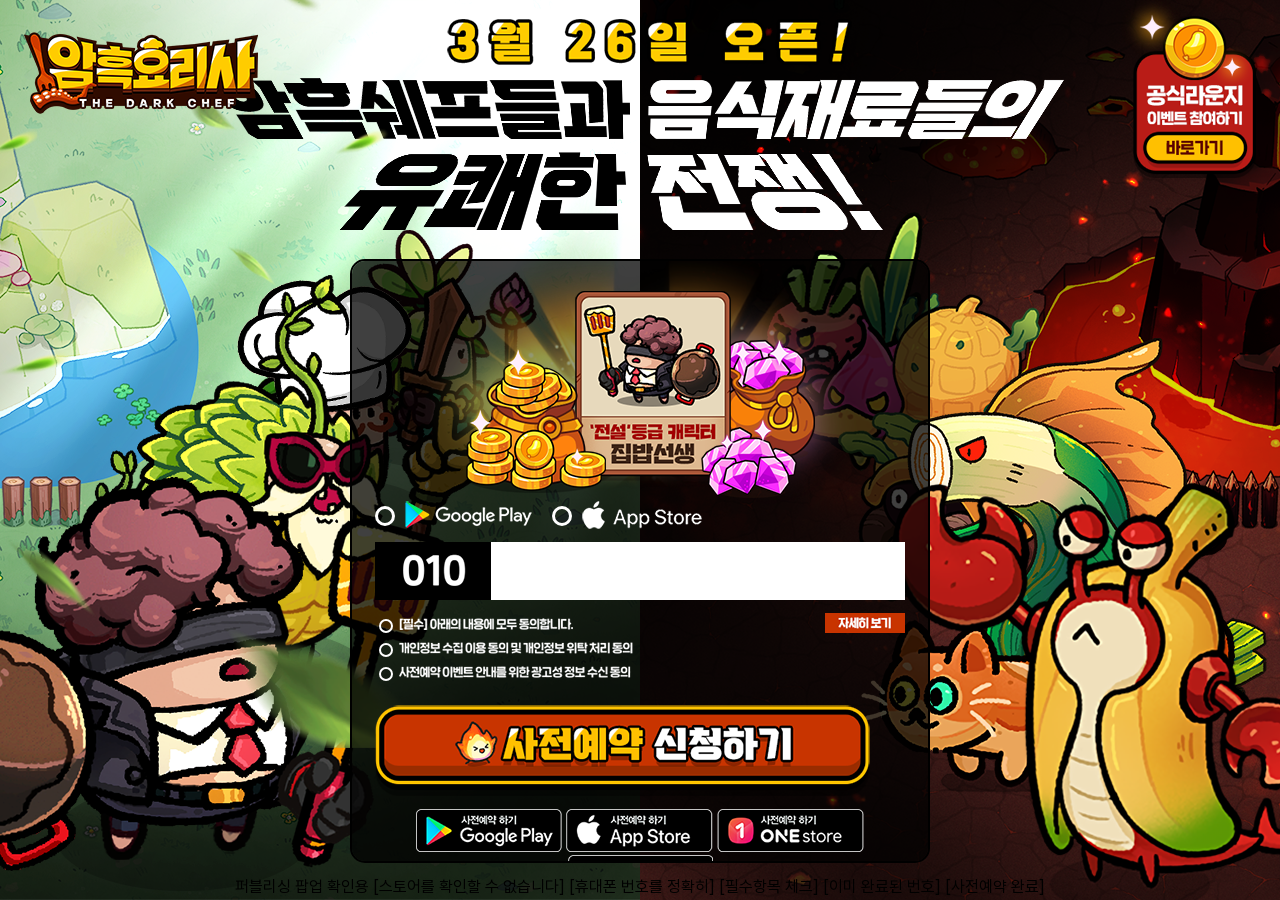
==== html/event.html @ 23ed4403 "초기 세팅" ====
<!DOCTYPE html>
<html lang="ko">
<head>
  <meta charset="UTF-8">
  <meta name="viewport" content="width=device-width, initial-scale=1.0">
  <meta http-equiv="X-UA-Compatible" content="ie=edge">
    <title>EVENT</title>
    <link rel="stylesheet" href="../asset/css/main.css" />
  </head>
  <body>
    <main>
      <!-- WEB -->
      <div class="is-web main-bg">
        <div class="deco-left">
          <div class="character-1"><img src="../asset/image/common/chef_01.png" alt=""></div>
          <div class="character-2"><img src="../asset/image/common/chef_02.png" alt=""></div>
          <div class="character-3"><img src="../asset/image/common/chef_03.png" alt=""></div>
          <div class="character-4"><img src="../asset/image/common/chef_04.png" alt=""></div>
        </div>
        <div class="deco-right">
          <div class="character-1"><img src="../asset/image/common/ingr_01.png" alt=""></div>
          <div class="character-2"><img src="../asset/image/common/ingr_02.png" alt=""></div>
          <div class="character-3"><img src="../asset/image/common/ingr_03.png" alt=""></div>
          <div class="character-4"><img src="../asset/image/common/ingr_04.png" alt=""></div>
          <div class="character-5"><img src="../asset/image/common/ingr_05.png" alt=""></div>
          <div class="character-6"><img src="../asset/image/common/ingr_06.png" alt=""></div>
        </div>
          <!-- 좌측 로고 -->
          <div class="float-logo">
            <img src="../asset/image/common/logo_CHEF.png" alt="">
          </div>
          <!-- 우측 배너 -->
          <div class="float-banner">
            <a href="#none"><img src="../asset/image/common/btn_banner.png" alt="공식라운지 이벤트 참여하기, 바로가기"></a>
          </div>
          <!-- 상단 타이틀 -->
          <div class="sec-title">
            <!-- <img src="../asset/image/common/title_campaine.png" alt=""> -->
            <img src="../asset/image/common/title_campaine_01.png" alt="" class="deco-title-01">
            <img src="../asset/image/common/title_campaine_02.png" alt="" class="deco-title-02">
            <img src="../asset/image/common/title_campaine_03.png" alt="" class="deco-title-03">
          </div>
          <!-- 이벤트 콘텐츠 -->
          <div class="sec-content">
            <div class="cnt-img">
              <img src="../asset/image/common/cont_img.png" alt="">
            </div>
            <form action="">
              <div class="cnt-device">
                <div class="radio">
                  <input type="radio" id="select-google" name="select-store1"><label for="select-google"><img src="../asset/image/common/cont_text_01.png" alt=""></label>
                </div>
                <div class="radio">
                  <input type="radio" id="select-app" name="select-store1"><label for="select-app"><img src="../asset/image/common/cont_text_02.png" alt=""></label>
                </div>              
              </div>
              <div class="cnt-input">
                <img src="../asset/image/common/cont_input_01.png" alt="" class="input-010">
                <input type="text" class="input-here">
                <!-- <img src="../asset/image/common/cont_input_02.png" alt="" class="input-cover"> -->
              </div>
              <div class="cnt-checklist">
                <div class="checkbox">
                  <input type="checkbox" id="select-agree1" name="select-store3"><label for="select-agree1"><img src="../asset/image/common/cont_text_03.png" alt=""></label>
                </div>
                <div class="checkbox">
                  <input type="checkbox" id="select-agree2" name="select-store3"><label for="select-agree2"><img src="../asset/image/common/cont_text_04.png" alt=""></label>
                </div>
                <div class="checkbox">
                  <input type="checkbox" id="select-agree3" name="select-store3"><label for="select-agree3"><img src="../asset/image/common/cont_text_05.png" alt=""></label>
                </div>
                <a href="#pop-terms" class="btn-more act-popup" data-target="pop-terms"><img src="../asset/image/common/btn_more.png" alt="자세히 보기"></a>
              </div>

              <div class="cnt-action">
                <a href="#pop-event" class="act-popup" data-target="pop-event"><img src="../asset/image/common/btn_submit.png" alt="사전예약 신청하기"></a>
              </div>
            </form>
            <div class="cnt-store">
              <a href="#none" class="btn-more"><img src="../asset/image/common/btn_01.png" alt=""></a>
              <a href="#none" class="btn-more"><img src="../asset/image/common/btn_02.png" alt=""></a>
              <a href="#none" class="btn-more"><img src="../asset/image/common/btn_03.png" alt=""></a>
              <a href="#none" class="btn-more"><img src="../asset/image/common/btn_04.png" alt=""></a>
            </div>
          </div>

          <!-- POP MESSAGE #사전예약하고 보상받기 -->
          <div class="popup pop-event">
            <div class="popup-cont">
              <a href="#none" class="pop-close"><img src="../asset/image/common/btn_close.png" alt=""></a>
              <div class="pre-event">
                <img src="../asset/image/common/text_pop01.png" alt="">
                <div class="event-img"></div>
                <img src="../asset/image/common/text_pop02.png" alt="">                
              </div>
              <div class="popup-btn">
                <a href="#none"><img src="../asset/image/common/btn_get.png" alt=""></a>
              </div>
            </div>
          </div>
           <!-- POP MESSAGE #스토어를 확인할 수 없습니다. OS를 선택해주세요 -->
          <div class="popup pop-store">
            <div class="popup-cont">
              <div class="notice-msg">
                <img src="../asset/image/common/text_pop03.png" alt="스토어를 확인할 수 없습니다. OS를 선택해주세요">                
              </div>
              <div class="popup-btn">
                <a href="#none" class="pop-ok"><img src="../asset/image/common/btn_ok.png" alt=""></a>
              </div>
            </div>
          </div>
          <!-- POP MESSAGE #휴대폰 번호를 정확히 입력해주세요. -->
          <div class="popup pop-mobile">
            <div class="popup-cont">
              <div class="notice-msg">
                <img src="../asset/image/common/text_pop04.png" alt="휴대폰 번호를 정확히 입력해주세요.">                
              </div>
              <div class="popup-btn">
                <a href="#none" class="pop-ok"><img src="../asset/image/common/btn_ok.png" alt=""></a>
              </div>
            </div>
          </div>
          <!-- POP MESSAGE #필수항목에 체크해주세요. -->
          <div class="popup pop-check">
            <div class="popup-cont">
              <div class="notice-msg">
                <img src="../asset/image/common/text_pop05.png" alt="필수항목에 체크해주세요.">                
              </div>
              <div class="popup-btn">
                <a href="#none" class="pop-ok"><img src="../asset/image/common/btn_ok.png" alt=""></a>
              </div>
            </div>
          </div>
          <!-- POP MESSAGE #이미 사전예약이 완료된 번호입니다. -->
          <div class="popup pop-already">
            <div class="popup-cont">
              <div class="notice-msg">
                <img src="../asset/image/common/text_pop06.png" alt="이미 사전예약이 완료된 번호입니다.">                
              </div>
              <div class="popup-btn">
                <a href="#none" class="pop-ok"><img src="../asset/image/common/btn_ok.png" alt=""></a>
              </div>
            </div>
          </div>
          <!-- POP MESSAGE #사전예약이 완료되었습니다. -->
          <div class="popup pop-complete">
            <div class="popup-cont">
              <div class="notice-msg">
                <img src="../asset/image/common/text_pop07.png" alt="사전예약이 완료되었습니다.">                
              </div>
              <div class="popup-btn">
                <a href="#none" class="pop-ok"><img src="../asset/image/common/btn_ok.png" alt=""></a>
              </div>
            </div>
          </div>
          <!-- POP MESSAGE #자세히보기 -->
          <div class="popup pop-terms">
            <div class="popup-cont">
              <a href="#none" class="pop-close"><img src="../asset/image/common/btn_close.png" alt=""></a>
              
              <div class="terms-text">
                <img src="../asset/image/common/text_term.png" alt="">                
              </div>
            </div>
          </div>


          <div style="z-index: 999;">
            퍼블리싱 팝업 확인용
            <a href="#pop-store" class="act-popup" data-target="pop-store">[스토어를 확인할 수 없습니다]</a>
            <a href="#pop-mobile" class="act-popup" data-target="pop-mobile">[휴대폰 번호를 정확히]</a>
            <a href="#pop-check" class="act-popup" data-target="pop-check">[필수항목 체크]</a>
            <a href="#pop-already" class="act-popup" data-target="pop-already">[이미 완료된 번호]</a>
            <a href="#pop-complete" class="act-popup" data-target="pop-complete">[사전예약 완료]</a>
          </div>              
           <div class="dimmed"></div>
      </div>

      <!-- MOBILE -->
      <div class="is-mobile main-bg">
        <div class="deco-left">
          <!-- <div class="character-1"><img src="../asset/image/common-m/chef_01.png" alt=""></div> -->
          <div class="character-2"><img src="../asset/image/common-m/chef_02.png" alt=""></div>
          <div class="character-3"><img src="../asset/image/common-m/chef_03.png" alt=""></div>
          <div class="character-4"><img src="../asset/image/common-m/chef_04.png" alt=""></div>
        </div>
        <div class="deco-right">
          <div class="character-1"><img src="../asset/image/common-m/ingr_01.png" alt=""></div>
          <!-- <div class="character-2"><img src="../asset/image/common-m/ingr_02.png" alt=""></div> -->
          <!-- <div class="character-3"><img src="../asset/image/common-m/ingr_03.png" alt=""></div> -->
          <div class="character-4"><img src="../asset/image/common-m/ingr_04.png" alt=""></div>
          <!-- <div class="character-5"><img src="../asset/image/common-m/ingr_05.png" alt=""></div> -->
          <div class="character-6"><img src="../asset/image/common-m/ingr_06.png" alt=""></div>
        </div>
          
        <div class="mobile-wrap">

          <!-- 상단 타이틀 -->
          <div class="sec-title">
            <!-- <img src="../asset/image/common-m/title_campaine.png" alt=""> -->
            <img src="../asset/image/common-m/title_campaine_01.png" alt="" class="deco-title-01">
            <img src="../asset/image/common-m/title_campaine_02.png" alt="" class="deco-title-02">
            <img src="../asset/image/common-m/title_campaine_03.png" alt="" class="deco-title-03">
          </div>
          <!-- 이벤트 콘텐츠 -->
          <div class="sec-content">
            <div class="cnt-img">
              <img src="../asset/image/common-m/cont_img.png" alt="">
            </div>
            <form action="">
              <div class="cnt-device">
                <div class="radio">
                  <input type="radio" id="select-google2" name="select-store3"><label for="select-google2"><img src="../asset/image/common-m/cont_text_01.png" alt=""></label>
                </div>
                <div class="radio">
                  <input type="radio" id="select-app2" name="select-store3"><label for="select-app2"><img src="../asset/image/common-m/cont_text_02.png" alt=""></label>
                </div>              
              </div>
              <div class="cnt-input">
                <img src="../asset/image/common-m/cont_input_01.png" alt="" class="input-010">
                <input type="text" class="input-here">
                <!-- <img src="../asset/image/common-m/cont_input_02.png" alt="" class="input-cover"> -->
              </div>
              <div class="cnt-checklist">
                <div class="checkbox">
                  <input type="checkbox" id="select-agree4" name="select-store4"><label for="select-agree4"><img src="../asset/image/common-m/cont_text_03.png" alt=""></label>
                </div>
                <div class="checkbox-skip">
                  <img src="../asset/image/common-m/cont_text_04.png" alt="">
                </div>
                <div class="checkbox-skip">
                  <img src="../asset/image/common-m/cont_text_05.png" alt="">
                </div>
                <a href="#pop-terms-m" class="btn-more act-popup" data-target="pop-terms-m"><img src="../asset/image/common-m/btn_more.png" alt="자세히 보기"></a>
              </div>
              <div class="cnt-action">
                <a href="#pop-event-m" class="act-popup" data-target="pop-event-m"><img src="../asset/image/common-m/btn_submit.png" alt="사전예약 신청하기"></a>
              </div>
            </form>
            <div class="cnt-store">
              <a href="#none" class="btn-more"><img src="../asset/image/common-m/btn_01.png" alt=""></a>
              <a href="#none" class="btn-more"><img src="../asset/image/common-m/btn_02.png" alt=""></a>
              <a href="#none" class="btn-more"><img src="../asset/image/common-m/btn_03.png" alt=""></a>
              <a href="#none" class="btn-more"><img src="../asset/image/common-m/btn_04.png" alt=""></a>
            </div>
          </div>
          <!-- 좌측 로고 -->
          <div class="float-logo">
            <img src="../asset/image/common-m/logo_CHEF.png" alt="">
          </div>
        </div>

          <!-- POP MESSAGE #사전예약하고 보상받기 -->
          <div class="popup pop-event-m">
            <div class="popup-cont">
              <a href="#none" class="pop-close"><img src="../asset/image/common-m/btn_close.png" alt=""></a>
              <div class="pre-event">
                <img src="../asset/image/common-m/text_pop01.png" alt="">
                <div class="event-img"></div>
                <img src="../asset/image/common-m/text_pop02.png" alt="" class="pre-event-msg">                
              </div>
              <div class="popup-btn">
                <a href="#none"><img src="../asset/image/common-m/btn_get.png" alt=""></a>
              </div>
            </div>
          </div>
           <!-- POP MESSAGE #스토어를 확인할 수 없습니다. OS를 선택해주세요 -->
          <div class="popup pop-store-m">
            <div class="popup-cont">
              <div class="notice-msg">
                <img src="../asset/image/common-m/text_pop03.png" alt="스토어를 확인할 수 없습니다. OS를 선택해주세요">                
              </div>
              <div class="popup-btn">
                <a href="#none" class="pop-ok"><img src="../asset/image/common-m/btn_ok.png" alt=""></a>
              </div>
            </div>
          </div>
          <!-- POP MESSAGE #휴대폰 번호를 정확히 입력해주세요. -->
          <div class="popup pop-mobile-m">
            <div class="popup-cont">
              <div class="notice-msg">
                <img src="../asset/image/common-m/text_pop04.png" alt="휴대폰 번호를 정확히 입력해주세요.">                
              </div>
              <div class="popup-btn">
                <a href="#none" class="pop-ok"><img src="../asset/image/common-m/btn_ok.png" alt=""></a>
              </div>
            </div>
          </div>
          <!-- POP MESSAGE #필수항목에 체크해주세요. -->
          <div class="popup pop-check-m">
            <div class="popup-cont">
              <div class="notice-msg">
                <img src="../asset/image/common-m/text_pop05.png" alt="필수항목에 체크해주세요.">                
              </div>
              <div class="popup-btn">
                <a href="#none" class="pop-ok"><img src="../asset/image/common-m/btn_ok.png" alt=""></a>
              </div>
            </div>
          </div>
          <!-- POP MESSAGE #이미 사전예약이 완료된 번호입니다. -->
          <div class="popup pop-already-m">
            <div class="popup-cont">
              <div class="notice-msg">
                <img src="../asset/image/common-m/text_pop06.png" alt="이미 사전예약이 완료된 번호입니다.">                
              </div>
              <div class="popup-btn">
                <a href="#none" class="pop-ok"><img src="../asset/image/common-m/btn_ok.png" alt=""></a>
              </div>
            </div>
          </div>
          <!-- POP MESSAGE #사전예약이 완료되었습니다. -->
          <div class="popup pop-complete-m">
            <div class="popup-cont">
              <div class="notice-msg">
                <img src="../asset/image/common-m/text_pop07.png" alt="사전예약이 완료되었습니다.">                
              </div>
              <div class="popup-btn">
                <a href="#none" class="pop-ok"><img src="../asset/image/common-m/btn_ok.png" alt=""></a>
                <a href="http://google.com/" target="_blank" class="pop-ok"><img src="../asset/image/common-m/btn_home.png" alt=""></a>
              </div>
            </div>
          </div>
          <!-- POP MESSAGE #자세히보기 -->
          <div class="popup pop-terms-m">
            <div class="popup-cont">
              <a href="#none" class="pop-close"><img src="../asset/image/common-m/btn_close.png" alt=""></a>
              
              <div class="terms-text">
                <img src="../asset/image/common-m/text_term.png" alt="">                
              </div>
            </div>
          </div>


          <div style="z-index: 999; position:absolute; bottom: 0;">
            퍼블리싱 팝업 확인용
            <a href="#pop-store-m" class="act-popup" data-target="pop-store-m">[스토어를 확인할 수 없습니다]</a>
            <a href="#pop-mobile-m" class="act-popup" data-target="pop-mobile-m">[휴대폰 번호를 정확히]</a>
            <a href="#pop-check-m" class="act-popup" data-target="pop-check-m">[필수항목 체크]</a>
            <a href="#pop-already-m" class="act-popup" data-target="pop-already-m">[이미 완료된 번호]</a>
            <a href="#pop-complete-m" class="act-popup" data-target="pop-complete-m">[사전예약 완료]</a>
          </div>              
           <div class="dimmed"></div>
      </div>
      
    </main>
  </body>
  <script
  src="../asset/js/lib/jquery-2.2.4.min.js"
  type="text/javascript"></script>
<script src="../asset/js/lib/jquery-ui.js" type="text/javascript"></script>
<script src="../asset/js/lib/slick.min.js" type="text/javascript"></script>
<script src="../asset/js/common.js"></script>
</html>
---- asset/css/main.css ----
@charset "UTF-8";
/* http://meyerweb.com/eric/tools/css/reset/
   v5.0.2 | 20191019
   License: none (public domain)
*/
@import url("/asset/scss/utils/_mixin.scss");
@import url("/asset/scss/utils/_vars.scss");
@import url("/asset/scss/utils/_mixin.scss");
@import url("/asset/scss/utils/_vars.scss");
html,
body,
div,
span,
applet,
object,
iframe,
h1,
h2,
h3,
h4,
h5,
h6,
p,
blockquote,
pre,
a,
abbr,
acronym,
address,
big,
cite,
code,
del,
dfn,
em,
img,
ins,
kbd,
q,
s,
samp,
small,
strike,
strong,
sub,
sup,
tt,
var,
b,
u,
i,
center,
dl,
dt,
dd,
ol,
ul,
li,
fieldset,
form,
label,
legend,
table,
caption,
tbody,
tfoot,
thead,
tr,
th,
td,
article,
aside,
canvas,
details,
embed,
figure,
figcaption,
footer,
header,
hgroup,
main,
menu,
nav,
output,
ruby,
section,
summary,
time,
mark,
audio,
video {
  margin: 0;
  padding: 0;
  border: 0;
  font-size: 100%;
  font: inherit;
  vertical-align: baseline;
}

/* HTML5 display-role reset for older browsers */
article,
aside,
details,
figcaption,
figure,
footer,
header,
hgroup,
main,
menu,
nav,
section {
  display: block;
}

/* HTML5 hidden-attribute fix for newer browsers */
*[hidden] {
  display: none;
}

body {
  line-height: 1;
}

menu,
ol,
ul, li {
  list-style: none;
}

blockquote,
q {
  quotes: none;
}

blockquote:before,
blockquote:after,
q:before,
q:after {
  content: "";
  content: none;
}

table {
  border-collapse: collapse;
  border-spacing: 0;
}

a {
  display: inline-block;
  text-decoration: none;
  color: inherit;
}

button {
  border: none;
  background: none;
}

body {
  position: relative;
  font-family: "Pretendard", "맑은고딕", Arial, sans-serif;
  margin: 0 auto;
}
@font-face {
  font-family: Pretendard;
  font-weight: 700;
  font-style: normal;
  src: url("../font/Pretendard-Bold.woff") format("woff"), url("../font/Pretendard-Bold.otf") format("opentype"), url("../font/Pretendard-Bold.ttf") format("truetype");
}
@font-face {
  font-family: Pretendard;
  font-weight: 600;
  font-style: normal;
  src: url("../font/Pretendard-SemiBold.woff") format("woff"), url("../font/Pretendard-SemiBold.otf") format("opentype"), url("../font/Pretendard-SemiBold.ttf") format("truetype");
}
@font-face {
  font-family: Pretendard;
  font-weight: 500;
  font-style: normal;
  src: url("../font/Pretendard-Medium.woff") format("woff"), url("../font/Pretendard-Medium.otf") format("opentype"), url("../font/Pretendard-Medium.ttf") format("truetype");
}
@font-face {
  font-family: Pretendard;
  font-weight: 400;
  font-style: normal;
  src: url("../font/Pretendard-Regular.woff") format("woff"), url("../font/Pretendard-Regular.otf") format("opentype"), url("../font/Pretendard-Regular.ttf") format("truetype");
}
@font-face {
  font-family: NanumSquare;
  font-weight: 700;
  font-style: normal;
  src: url("../font/NanumSquareOTF_0.woff") format("woff"), url("../font/NanumSquareOTF_0.otf") format("opentype"), url("../font/NanumSquareOTF_0.ttf") format("truetype");
}
@font-face {
  font-family: NanumSquare;
  font-weight: 600;
  font-style: normal;
  src: url("../font/NanumSquareOTF.woff") format("woff"), url("../font/NanumSquareOTF.otf") format("opentype"), url("../font/NanumSquareOTF.ttf") format("truetype");
}
@font-face {
  font-family: NanumSquare;
  font-weight: 500;
  font-style: normal;
  src: url("../font/NanumSquareOTF_acR.woff") format("woff"), url("../font/NanumSquareOTF_acR.otf") format("opentype"), url("../font/NanumSquareOTF_acR.ttf") format("truetype");
}
@font-face {
  font-family: NanumSquare;
  font-weight: 400;
  font-style: normal;
  src: url("../font/NanumSquareOTF_acL.woff") format("woff"), url("../font/NanumSquareOTF_acL.otf") format("opentype"), url("../font/NanumSquareOTF_acL.ttf") format("truetype");
}

.icon {
  display: inline-block;
  width: 24px;
  height: 24px;
}
.icon.left-arrow {
  width: 24px;
  height: 24px;
  background-image: url("../image/icon/chevron_left.svg");
  background-position: center;
  background-repeat: no-repeat;
  background-size: cover;
}
.icon.right-arrow {
  width: 24px;
  height: 24px;
  background-image: url("../image/icon/chevron_left.svg");
  background-position: center;
  background-repeat: no-repeat;
  background-size: cover;
  transform: rotate(-180deg);
}
.icon.bottom-arrow {
  width: 24px;
  height: 24px;
  background-image: url("../image/icon/bottom_arrow.svg");
  background-position: center;
  background-repeat: no-repeat;
  background-size: cover;
}
.icon.bottom-arrow.on {
  transform: rotate(-180deg);
}
.icon.more {
  width: 24px;
  height: 24px;
  background-image: url("../image/icon/more.svg");
  background-position: center;
  background-repeat: no-repeat;
  background-size: cover;
}
.icon.download {
  width: 24px;
  height: 24px;
  background-image: url("../image/icon/download.svg");
  background-position: center;
  background-repeat: no-repeat;
  background-size: cover;
}
.icon.download-black {
  width: 24px;
  height: 24px;
  background-image: url("../image/icon/download_black.svg");
  background-position: center;
  background-repeat: no-repeat;
  background-size: cover;
}
.icon.plus {
  width: 24px;
  height: 24px;
  background-image: url("../image/icon/plus.svg");
  background-position: center;
  background-repeat: no-repeat;
  background-size: cover;
}
.icon.plus-white {
  width: 24px;
  height: 24px;
  background-image: url("../image/icon/plus_white.svg");
  background-position: center;
  background-repeat: no-repeat;
  background-size: cover;
}
.icon.plus-red {
  width: 24px;
  height: 24px;
  background-image: url("../image/icon/plus_red.svg");
  background-position: center;
  background-repeat: no-repeat;
  background-size: cover;
}
.icon.plus-gray {
  width: 24px;
  height: 24px;
  background-image: url("../image/icon/plus_gray.svg");
  background-position: center;
  background-repeat: no-repeat;
  background-size: cover;
}
.icon.settings {
  width: 24px;
  height: 24px;
  background-image: url("../image/icon/settings.svg");
  background-position: center;
  background-repeat: no-repeat;
  background-size: cover;
}
.icon.done {
  width: 24px;
  height: 24px;
  background-image: url("../image/icon/done.svg");
  background-position: center;
  background-repeat: no-repeat;
  background-size: cover;
}
.icon.cancel {
  width: 24px;
  height: 24px;
  background-image: url("../image/icon/cancel.svg");
  background-position: center;
  background-repeat: no-repeat;
  background-size: cover;
}
.icon.logo {
  width: 24px;
  height: 24px;
  background-image: url("../image/icon/logo.svg");
  background-position: center;
  background-repeat: no-repeat;
  background-size: cover;
}
.icon.close {
  width: 24px;
  height: 24px;
  background-image: url("../image/icon/close.svg");
  background-position: center;
  background-repeat: no-repeat;
  background-size: cover;
}
.icon.shield {
  width: 56px;
  height: 53px;
  background-image: url("../image/icon/shield.svg");
  background-position: center;
  background-repeat: no-repeat;
  background-size: cover;
}
.icon.coin {
  width: 56px;
  height: 53px;
  background-image: url("../image/icon/coin.svg");
  background-position: center;
  background-repeat: no-repeat;
  background-size: cover;
}
.icon.gift {
  width: 59px;
  height: 54.66px;
  background-image: url("../image/icon/gift.svg");
  background-position: center;
  background-repeat: no-repeat;
  background-size: cover;
}
.icon.coupon {
  width: 59px;
  height: 50px;
  background-image: url("../image/icon/coupon.svg");
  background-position: center;
  background-repeat: no-repeat;
  background-size: cover;
}
.icon.event {
  width: 59px;
  height: 50px;
  background-image: url("../image/icon/event.svg");
  background-position: center;
  background-repeat: no-repeat;
  background-size: cover;
}
.icon.kakao {
  width: 25px;
  height: 25px;
  background-image: url("../image/icon/kakao.svg");
  background-position: center;
  background-repeat: no-repeat;
  background-size: cover;
}
.icon.naver {
  width: 25px;
  height: 25px;
  background-image: url("../image/icon/naver.svg");
  background-position: center;
  background-repeat: no-repeat;
  background-size: cover;
}
.icon.tooltip {
  width: 22.67px;
  height: 22.67px;
  background-image: url("../image/icon/tool_tip.png");
  background-position: center;
  background-repeat: no-repeat;
  background-size: cover;
}

.content {
  height: 100%;
}

@media screen and (min-width: 751px) {
  body {
    background-color: #676767;
  }
  .is-web {
    display: block;
  }
  .is-web:before {
    content: "";
    z-index: 100;
    background: url("../../asset/image/common/deco_leaf.png") no-repeat 0 0;
    background-size: contain;
    width: 35%;
    height: 100vh;
    display: block;
    position: absolute;
    left: 0;
    top: 0;
  }
  .is-web.main-bg {
    position: relative;
    height: 100vh;
    width: 100vw;
    overflow: hidden;
    background: url("../../asset/image/common/bg.png") no-repeat 50% 50%;
    background-size: cover;
    display: flex;
    justify-content: center;
    align-items: center;
    flex-direction: column;
  }
  .is-web .float-logo {
    position: absolute;
    z-index: 100;
    top: 2em;
    left: 1.5em;
  }
  .is-web .float-banner {
    position: absolute;
    z-index: 100;
    top: 1em;
    right: 1.5em;
    animation: floating 3s infinite ease-in-out;
  }
  .is-web .float-banner:after {
    content: "";
    background: url("../../asset/image/common/btn_banner_deco.png") no-repeat 0 0;
    background-size: 62px 62px;
    position: absolute;
    top: -20px;
    left: -12px;
    width: 62px;
    height: 62px;
    animation: twinkle 1.2s infinite ease-in-out;
    animation-delay: 1s;
  }
  .is-web .float-banner:before {
    content: "";
    background: url("../../asset/image/common/btn_banner_deco.png") no-repeat 0 0;
    background-size: 48px 48px;
    position: absolute;
    top: 27px;
    left: 75px;
    width: 48px;
    height: 48px;
    animation: twinkle 1.2s infinite ease-in-out;
    animation-delay: 0.4s;
  }
  .is-web .sec-title {
    text-align: center;
  }
  .is-web .sec-title .deco-title-01 {
    display: block;
    margin: 13px auto;
    position: inherit;
    opacity: 0; /* 처음에는 안 보이게 */
    animation: titleDrop 1.2s ease-in-out forwards; /* 애니메이션 적용 */
    animation-delay: 0s;
  }
  .is-web .sec-title .deco-title-02 {
    display: block;
    margin: 13px auto;
    position: inherit;
    opacity: 0; /* 처음에는 안 보이게 */
    animation: titleDrop2 1.2s ease-in-out forwards; /* 애니메이션 적용 */
    animation-delay: 1s;
  }
  .is-web .sec-title .deco-title-03 {
    display: block;
    margin: 13px auto;
    position: inherit;
    opacity: 0; /* 처음에는 안 보이게 */
    animation: titleDrop 1.2s ease-in-out forwards; /* 애니메이션 적용 */
    animation-delay: 1s;
  }
  .is-web .sec-content {
    z-index: 100;
    background-color: rgba(0, 0, 0, 0.75);
    border-radius: 15px;
    width: 45%;
    height: 600px;
    border: 2px solid #000;
    margin: 1em 0;
    display: flex;
    align-items: center;
    flex-direction: column;
    overflow: auto;
  }
  .is-web .sec-content .cnt-img {
    display: block;
    margin-top: 0;
    position: relative;
    width: 100%;
    text-align: center;
  }
  .is-web .sec-content .cnt-img:before {
    content: "";
    background: url("../../asset/image/common/cont_img_backlight.png") no-repeat 0 0;
    background-size: cover;
    width: 463px;
    height: 263px;
    position: absolute;
    top: 50% !important;
    left: 50% !important;
    opacity: 0.5;
    transform: translate(-50%, -50%);
    z-index: 20;
    animation: sparkle 1.5s infinite ease-in-out;
  }
  .is-web .sec-content .cnt-img img {
    position: relative;
    z-index: 25;
    margin-top: 30px;
  }
  .is-web .sec-content .cnt-device {
    display: flex;
    width: 68%;
    margin: 0 0 10px;
    /* 라벨 스타일링 */
    /* 선택되지 않은 상태 - 기본 스타일 */
    /* 선택되었을 때 테두리 효과 */
  }
  .is-web .sec-content .cnt-device .radio {
    display: inline-block;
    position: relative;
    /* 기본 radio 버튼 숨기기 */
  }
  .is-web .sec-content .cnt-device .radio input[type=radio] {
    position: absolute;
    width: 0;
    height: 0;
    opacity: 0;
  }
  .is-web .sec-content .cnt-device .radio + .radio {
    margin-left: 20px;
  }
  .is-web .sec-content .cnt-device .radio input[type=radio] + label {
    display: inline-block;
    position: relative;
    cursor: pointer;
    padding-left: 30px;
  }
  .is-web .sec-content .cnt-device .radio input[type=radio] + label:before {
    content: "";
    position: absolute;
    top: 5px;
    left: 0;
    width: 14px;
    height: 14px;
    border: 3px solid #fff; /* 파란색 테두리 */
    border-radius: 12px; /* 둥근 테두리 */
    pointer-events: none;
  }
  .is-web .sec-content .cnt-device .radio input[type=radio]:checked + label::after {
    content: "";
    position: absolute;
    top: 8px;
    left: 3px;
    width: 14px;
    height: 14px;
    background-color: #f00;
    border-radius: 12px; /* 둥근 테두리 */
    pointer-events: none;
  }
  .is-web .sec-content .cnt-input {
    width: 530px;
    position: relative;
  }
  .is-web .sec-content .cnt-input .input-010 {
    height: 58px;
  }
  .is-web .sec-content .cnt-input .input-cover {
    position: absolute;
    right: 20px;
    top: 0;
  }
  .is-web .sec-content .cnt-input .input-here {
    position: absolute;
    right: 0;
    top: 0;
    width: 414px;
    height: 58px;
    padding: 0;
    margin: 0;
    border: none;
    text-align: center;
    font-size: 40px;
  }
  .is-web .sec-content .cnt-checklist {
    position: relative;
    text-align: left;
    width: 100%;
    margin: 10px 0;
    /* 라벨 스타일링 */
    /* 선택되지 않은 상태 - 기본 스타일 */
    /* 선택되었을 때 테두리 효과 */
  }
  .is-web .sec-content .cnt-checklist .btn-more {
    position: absolute;
    right: 0;
    top: 0;
  }
  .is-web .sec-content .cnt-checklist .checkbox {
    display: block;
    position: relative;
    /* 기본 checkbox 버튼 숨기기 */
  }
  .is-web .sec-content .cnt-checklist .checkbox input[type=checkbox] {
    position: absolute;
    width: 0;
    height: 0;
    opacity: 0;
  }
  .is-web .sec-content .cnt-checklist .checkbox input[type=checkbox] + label {
    display: inline-block;
    position: relative;
    cursor: pointer;
    padding-left: 20px;
  }
  .is-web .sec-content .cnt-checklist .checkbox input[type=checkbox] + label img {
    height: 12px;
  }
  .is-web .sec-content .cnt-checklist .checkbox input[type=checkbox] + label::before {
    content: "";
    position: absolute;
    top: 2px;
    left: 0;
    width: 10px;
    height: 10px;
    border: 2px solid #fff; /* 파란색 테두리 */
    border-radius: 12px; /* 둥근 테두리 */
    pointer-events: none;
  }
  .is-web .sec-content .cnt-checklist .checkbox input[type=checkbox]:checked + label::after {
    content: "";
    position: absolute;
    top: 4px;
    left: 2px;
    width: 10px;
    height: 10px;
    background-color: #f00;
    border-radius: 12px; /* 둥근 테두리 */
    pointer-events: none;
  }
  .is-web .sec-content .cnt-action {
    padding: 10px 0;
  }
  .is-web .sec-content .cnt-store {
    text-align: center;
  }
  .is-web .deco-left {
    z-index: 10;
    position: absolute;
    left: 0;
    top: 0;
    width: 100vw;
    height: 100vh;
  }
  .is-web .deco-left .character-1 {
    position: absolute;
    left: 26.5%;
    top: 25.5%;
    animation: move1 1.5s infinite ease-in-out; /* 애니메이션 적용 */
  }
  .is-web .deco-left .character-2 {
    position: absolute;
    left: 18.5%;
    top: 30.5%;
    animation: move2 2.5s infinite ease-in-out; /* 애니메이션 적용 */
  }
  .is-web .deco-left .character-3 {
    position: absolute;
    left: 5%;
    top: 30.5%;
    animation: move3 1.5s infinite ease-in-out; /* 애니메이션 적용 */
  }
  .is-web .deco-left .character-4 {
    position: absolute;
    left: -9.5%;
    top: 53%;
    animation: move4 2.5s infinite ease-in-out; /* 애니메이션 적용 */
  }
  .is-web .deco-right {
    z-index: 10;
    position: absolute;
    right: 0;
    top: 0;
    width: 100vw;
    height: 100vh;
  }
  .is-web .deco-right .character-1 {
    position: absolute;
    right: 29.5%;
    top: 27.8%;
    animation: move11 1.5s infinite ease-in-out; /* 애니메이션 적용 */
  }
  .is-web .deco-right .character-2 {
    position: absolute;
    right: 25%;
    top: 23.5%;
    animation: move12 2.5s infinite ease-in-out; /* 애니메이션 적용 */
  }
  .is-web .deco-right .character-3 {
    position: absolute;
    right: 17.7%;
    top: 32.5%;
    animation: move13 2.5s infinite ease-in-out; /* 애니메이션 적용 */
  }
  .is-web .deco-right .character-4 {
    position: absolute;
    right: 1%;
    top: 37.5%;
    animation: move14 1.5s infinite ease-in-out; /* 애니메이션 적용 */
  }
  .is-web .deco-right .character-5 {
    position: absolute;
    right: 3.5%;
    top: 55.5%;
    animation: move11 2s infinite ease-in-out; /* 애니메이션 적용 */
  }
  .is-web .deco-right .character-6 {
    position: absolute;
    right: -3.3%;
    top: 53.5%;
    animation: move12 2.5s infinite ease-in-out; /* 애니메이션 적용 */
  }
  .is-mobile {
    display: none;
  }
}
@media screen and (max-width: 750px) {
  body {
    background-color: #ccc;
  }
  .is-web {
    display: none;
  }
  .is-mobile {
    display: block;
  }
  .is-mobile.main-bg {
    position: relative;
    height: 100vh;
    width: 100vw;
    overflow: hidden;
    background: url("../../asset/image/common-m/bg.png") no-repeat 50% 50%;
    background-size: cover;
    display: flex;
    justify-content: center;
    align-items: center;
    flex-direction: column;
  }
  .is-mobile .mobile-wrap {
    display: flex;
    flex-direction: column;
    flex-wrap: nowrap;
    justify-content: flex-start;
    align-items: center;
    overflow: scroll;
  }
  .is-mobile .float-logo {
    position: relative;
    z-index: 100;
    padding: 10px 0 22px 0;
    text-align: center;
  }
  .is-mobile .float-logo img {
    width: 50%;
  }
  .is-mobile .sec-title {
    text-align: center;
    padding: 30px 0 0 0;
    z-index: 9;
  }
  .is-mobile .sec-title img {
    width: 90%;
  }
  .is-mobile .sec-title .deco-title-01 {
    display: block;
    margin: 5px auto;
    position: inherit;
    opacity: 0; /* 처음에는 안 보이게 */
    animation: titleDrop 1.2s ease-in-out forwards; /* 애니메이션 적용 */
    animation-delay: 0s;
  }
  .is-mobile .sec-title .deco-title-02 {
    display: block;
    margin: 5px auto;
    position: inherit;
    opacity: 0; /* 처음에는 안 보이게 */
    animation: titleDrop2 1.2s ease-in-out forwards; /* 애니메이션 적용 */
    animation-delay: 1s;
  }
  .is-mobile .sec-title .deco-title-03 {
    display: block;
    margin: 5px auto;
    position: inherit;
    opacity: 0; /* 처음에는 안 보이게 */
    animation: titleDrop 1.2s ease-in-out forwards; /* 애니메이션 적용 */
    animation-delay: 1s;
  }
  .is-mobile .sec-content {
    z-index: 100;
    background-color: rgba(0, 0, 0, 0.75);
    border-radius: 15px;
    width: 90%;
    border: 2px solid #000;
    margin: 6em 0 0 0;
    padding: 0 0 10px 0;
    display: flex;
    align-items: center;
    flex-direction: column;
  }
  .is-mobile .sec-content .cnt-img {
    display: block;
    margin-top: 0;
    position: relative;
    width: 100%;
    text-align: center;
    margin-top: -10px;
  }
  .is-mobile .sec-content .cnt-img:before {
    content: "";
    background: url("../../asset/image/common/cont_img_backlight.png") no-repeat 0 0;
    background-size: cover;
    width: 276px;
    height: 153px;
    position: absolute;
    top: 50% !important;
    left: 50% !important;
    opacity: 0.5;
    transform: translate(-50%, -50%);
    z-index: 20;
    animation: sparkle 1.5s infinite ease-in-out;
  }
  .is-mobile .sec-content .cnt-img img {
    position: relative;
    z-index: 25;
    margin-top: 30px;
    width: 208px;
    height: 124px;
  }
  .is-mobile .sec-content .cnt-device {
    display: flex;
    width: calc(100% - 20px);
    margin: 10px 0 10px 20px;
    /* 라벨 스타일링 */
    /* 선택되지 않은 상태 - 기본 스타일 */
    /* 선택되었을 때 테두리 효과 */
  }
  .is-mobile .sec-content .cnt-device .radio {
    display: inline-block;
    position: relative;
    /* 기본 radio 버튼 숨기기 */
  }
  .is-mobile .sec-content .cnt-device .radio input[type=radio] {
    position: absolute;
    width: 0;
    height: 0;
    opacity: 0;
  }
  .is-mobile .sec-content .cnt-device .radio + .radio {
    margin-left: 20px;
  }
  .is-mobile .sec-content .cnt-device .radio input[type=radio] + label {
    display: inline-block;
    position: relative;
    cursor: pointer;
    padding-left: 30px;
  }
  .is-mobile .sec-content .cnt-device .radio input[type=radio] + label img {
    height: 22px;
  }
  .is-mobile .sec-content .cnt-device .radio input[type=radio] + label::before {
    content: "";
    position: absolute;
    top: 3px;
    left: 0;
    width: 12px;
    height: 12px;
    border: 3px solid #fff; /* 파란색 테두리 */
    border-radius: 12px; /* 둥근 테두리 */
    pointer-events: none;
  }
  .is-mobile .sec-content .cnt-device .radio input[type=radio]:checked + label::after {
    content: "";
    position: absolute;
    top: 6px;
    left: 3px;
    width: 12px;
    height: 12px;
    background-color: #f00;
    border-radius: 12px; /* 둥근 테두리 */
    pointer-events: none;
  }
  .is-mobile .sec-content .cnt-input {
    width: 90%;
    position: relative;
    margin: 0 auto;
  }
  .is-mobile .sec-content .cnt-input .input-010 {
    height: 50px;
    width: 100px;
  }
  .is-mobile .sec-content .cnt-input .input-cover {
    position: absolute;
    right: 0;
    top: 7px;
    height: 37px;
  }
  .is-mobile .sec-content .cnt-input .input-here {
    position: absolute;
    right: 0;
    top: 0;
    width: calc(100% - 100px);
    height: 50px;
    padding: 0;
    margin: 0;
    border: none;
    text-align: center;
    font-size: 34px;
    border-radius: 0;
  }
  .is-mobile .sec-content .cnt-checklist {
    position: relative;
    text-align: left;
    width: 90%;
    margin: 10px auto;
    /* 라벨 스타일링 */
    /* 선택되지 않은 상태 - 기본 스타일 */
    /* 선택되었을 때 테두리 효과 */
  }
  .is-mobile .sec-content .cnt-checklist .btn-more {
    position: absolute;
    right: 0;
    top: 2px;
  }
  .is-mobile .sec-content .cnt-checklist .btn-more img {
    height: 15px;
  }
  .is-mobile .sec-content .cnt-checklist .checkbox {
    display: block;
    position: relative;
    /* 기본 checkbox 버튼 숨기기 */
  }
  .is-mobile .sec-content .cnt-checklist .checkbox input[type=checkbox] {
    position: absolute;
    width: 0;
    height: 0;
    opacity: 0;
  }
  .is-mobile .sec-content .cnt-checklist .checkbox input[type=checkbox] + label {
    display: inline-block;
    position: relative;
    cursor: pointer;
    padding-left: 20px;
    height: 10px;
  }
  .is-mobile .sec-content .cnt-checklist .checkbox input[type=checkbox] + label img {
    height: 12px;
  }
  .is-mobile .sec-content .cnt-checklist .checkbox input[type=checkbox] + label::before {
    content: "";
    position: absolute;
    top: 1px;
    left: 0;
    width: 10px;
    height: 10px;
    border: 2px solid #fff; /* 파란색 테두리 */
    border-radius: 12px; /* 둥근 테두리 */
    pointer-events: none;
  }
  .is-mobile .sec-content .cnt-checklist .checkbox input[type=checkbox]:checked + label::after {
    content: "";
    position: absolute;
    top: 3px;
    left: 2px;
    width: 10px;
    height: 10px;
    background-color: #f00;
    border-radius: 12px; /* 둥근 테두리 */
    pointer-events: none;
  }
  .is-mobile .sec-content .cnt-checklist .checkbox-skip {
    margin-left: 25px;
  }
  .is-mobile .sec-content .cnt-checklist .checkbox-skip img {
    height: 10px;
  }
  .is-mobile .sec-content .cnt-action {
    padding: 10px 0;
    text-align: center;
  }
  .is-mobile .sec-content .cnt-action img {
    width: 90%;
  }
  .is-mobile .sec-content .cnt-store {
    text-align: center;
  }
  .is-mobile .sec-content .cnt-store a {
    width: 23%;
  }
  .is-mobile .sec-content .cnt-store a img {
    width: 100%;
  }
  .is-mobile .deco-left {
    z-index: 10;
    position: absolute;
    left: 0;
    top: 0;
    width: 100vw;
    height: 100vh;
  }
  .is-mobile .deco-left .character-1 {
    position: absolute;
    left: 26.5%;
    top: 25.5%;
    animation: move1 1.5s infinite ease-in-out; /* 애니메이션 적용 */
  }
  .is-mobile .deco-left .character-2 {
    position: absolute;
    left: 34%;
    top: 20.5%;
    animation: move2 2.5s infinite ease-in-out; /* 애니메이션 적용 */
  }
  .is-mobile .deco-left .character-2 img {
    width: 63px;
    height: 76px;
  }
  .is-mobile .deco-left .character-3 {
    position: absolute;
    left: 14%;
    top: 19%;
    animation: move3 1.5s infinite ease-in-out; /* 애니메이션 적용 */
  }
  .is-mobile .deco-left .character-3 img {
    width: 128px;
    height: 128px;
  }
  .is-mobile .deco-left .character-4 {
    position: absolute;
    left: -15.5%;
    top: 20%;
    animation: move4 2.5s infinite ease-in-out; /* 애니메이션 적용 */
  }
  .is-mobile .deco-left .character-4 img {
    width: 179px;
    height: 151px;
  }
  .is-mobile .deco-right {
    z-index: 10;
    position: absolute;
    right: 0;
    top: 0;
    width: 100vw;
    height: 100vh;
  }
  .is-mobile .deco-right .character-1 {
    position: absolute;
    right: 35.5%;
    top: 20.8%;
    animation: move11 1.5s infinite ease-in-out; /* 애니메이션 적용 */
  }
  .is-mobile .deco-right .character-1 img {
    width: 54px;
    height: 70px;
  }
  .is-mobile .deco-right .character-2 {
    position: absolute;
    right: 25%;
    top: 23.5%;
    animation: move12 2.5s infinite ease-in-out; /* 애니메이션 적용 */
  }
  .is-mobile .deco-right .character-3 {
    position: absolute;
    right: 17.7%;
    top: 32.5%;
    animation: move13 2.5s infinite ease-in-out; /* 애니메이션 적용 */
  }
  .is-mobile .deco-right .character-4 {
    position: absolute;
    right: 10%;
    top: 20.5%;
    animation: move14 1.5s infinite ease-in-out; /* 애니메이션 적용 */
  }
  .is-mobile .deco-right .character-4 img {
    width: 125px;
    height: 125px;
  }
  .is-mobile .deco-right .character-5 {
    position: absolute;
    right: 3.5%;
    top: 55.5%;
    animation: move11 2s infinite ease-in-out; /* 애니메이션 적용 */
  }
  .is-mobile .deco-right .character-6 {
    position: absolute;
    right: -8.3%;
    top: 22.5%;
    animation: move12 2.5s infinite ease-in-out; /* 애니메이션 적용 */
  }
  .is-mobile .deco-right .character-6 img {
    width: 147px;
    height: 147px;
  }
}
input[type=checkbox] {
  display: none;
  margin-right: 8px;
}
input[type=checkbox] + label {
  position: relative;
  display: inline-block;
  width: 16px;
  height: 16px;
  margin: 4px;
  box-sizing: border-box;
  border-radius: 2px;
}
input[type=checkbox]:checked + label:after {
  content: "";
  display: inline-block;
  position: relative;
  top: -1px;
  left: -1px;
  width: 16px;
  height: 16px;
  box-sizing: border-box;
  border-radius: 2px;
  width: 16px;
  height: 16px;
  background-image: url("../image/icon/check_fill.svg");
  background-position: center;
  background-repeat: no-repeat;
  background-size: cover;
}

.btn {
  position: relative;
  width: 100%;
  height: 56px;
  border-radius: 40px;
}
.btn a {
  display: flex;
  justify-content: center;
  align-items: center;
  width: 100%;
  padding: 16px 0;
  box-sizing: border-box;
  text-align: center;
  font-size: 16px;
  line-height: 19.09px;
  letter-spacing: -0.32px;
  font-weight: 400;
  color: #fff;
}
.btn.bottom {
  width: calc(100% - 40px);
  position: absolute;
  left: 20px;
  bottom: 0;
}
.btn.black {
  height: 51px;
  background-color: #DCDEE0;
  bottom: 16px;
}
.btn.type-float {
  display: flex;
  justify-content: space-between;
  align-items: center;
  gap: 10px;
  padding: 6px 0 24px 0;
}
.btn.type-float a {
  display: inline-block;
  border-radius: 40px;
}
.btn.type-float a.border {
  color: #017F69;
  border: 1px solid #017F69;
}
.btn.type-float a.default {
  color: #fff;
  background: #017F69;
  border: 1px solid #017F69;
}
.btn.naver {
  background-color: #2db400;
}
.btn.naver a {
  gap: 8px;
}
.btn.kakao {
  background-color: #ffeb00;
}
.btn.kakao a {
  color: #222;
  gap: 8px;
}
.btn.green {
  position: relative;
  margin: 0 auto 16px;
  border: 1px solid #017F69;
  background-color: rgba(1, 127, 105, 0.1019607843);
  width: calc(100% - 40px);
}
.btn.green a {
  color: #017F69;
  font-weight: 700;
  display: flex;
  justify-content: center;
  align-items: center;
  gap: 8px;
}
.btn.plain-green {
  border-color: rgba(1, 127, 105, 0.1019607843);
}
.btn.pause {
  position: relative;
  margin: 0 auto 16px;
  width: calc(100% - 40px);
  height: auto;
}
.btn.pause a {
  background-color: rgba(226, 0, 0, 0.1019607843);
  height: 56px;
  border-radius: 40px;
  color: #E20000;
  font-weight: 700;
  display: flex;
  justify-content: center;
  align-items: center;
  gap: 8px;
}
.btn.gray {
  position: relative;
  margin: 0 auto 16px;
  width: calc(100% - 40px);
  height: auto;
}
.btn.gray a {
  color: #ABABAB;
  background-color: #C9C9C9;
  height: 56px;
  border-radius: 40px;
  border: 1px solid #ABABAB;
  font-weight: 700;
  display: flex;
  justify-content: center;
  align-items: center;
  gap: 8px;
}
.btn.outline {
  height: 51px;
  border: 1px solid #222;
}
.btn.outline a {
  color: #222;
}
.btn.underline a {
  color: #222;
  text-decoration: underline;
  padding-bottom: 0;
}
.btn.disable {
  margin: 66px 0 16px;
  box-sizing: border-box;
  border: 1px solid #ababab;
  background-color: #c9c9c9;
}
.btn.disable a {
  height: 56px;
  color: #ababab;
  font-weight: 700;
}
.btn.gradation {
  margin: 13px 0 24px;
  box-sizing: border-box;
  background: linear-gradient(92.75deg, #00AB50 22.61%, #006B89 78.36%);
}
.btn.gradation a {
  height: 56px;
  box-sizing: border-box;
  gap: 8px;
}
.btn.pdf {
  background-color: #017F69;
}
.btn.pdf a {
  gap: 8px;
}
.btn.terms {
  padding: 24px 0 16px;
  background-color: #ededed;
  border-radius: 0;
}
.btn.terms a {
  height: 51px;
  background-color: #888;
  border-radius: 40px;
}
.btn.register {
  display: inline-block;
  width: 119px;
  height: 30px;
  box-sizing: border-box;
  border: 1px solid #888;
  border-radius: 21px;
}
.btn.register a {
  display: flex;
  align-items: center;
  width: 100%;
  height: 100%;
  padding: 4px 16px;
  font-size: 16px;
  line-height: 22.4px;
  letter-spacing: -0.32px;
  font-weight: 400;
  color: #888;
}
.btn.green-line {
  border: 1px solid #017F69;
  color: #017F69;
}
.btn.green-bg {
  background: #D1ECE2;
  border: none;
}
.btn.btn-small {
  height: 37px;
}
.btn.btn-small a {
  padding: 9px 0;
}
.btn.primary {
  background-color: #017F69;
  color: #fff;
}

@keyframes bounce {
  0% {
    top: -41px;
  }
  50% {
    top: -30px;
  }
  100% {
    top: -41px;
  }
}
@keyframes move1 {
  0% {
    margin-left: -3px;
    margin-top: -3px;
  }
  30% {
    margin-left: 0px;
    margin-top: 0;
  }
  60% {
    margin-left: 3px;
    margin-top: 3px;
  }
  100% {
    margin-left: -3px;
    margin-top: -3px;
  }
}
@keyframes move2 {
  0% {
    margin-left: 3px;
    margin-top: 3px;
  }
  30% {
    margin-left: 0px;
    margin-top: 0;
  }
  60% {
    margin-left: -3px;
    margin-top: -3px;
  }
  100% {
    margin-left: 3px;
    margin-top: 3px;
  }
}
@keyframes move3 {
  0% {
    margin-left: 0px;
    margin-top: 0;
  }
  30% {
    margin-left: -3px;
    margin-top: -3px;
  }
  60% {
    margin-left: 3px;
    margin-top: 3px;
  }
  100% {
    margin-left: 0px;
    margin-top: 0;
  }
}
@keyframes move4 {
  0% {
    margin-left: 0px;
    margin-top: 0;
  }
  20% {
    margin-left: 3px;
    margin-top: 3px;
  }
  80% {
    margin-left: -3px;
    margin-top: -3px;
  }
  100% {
    margin-left: 0px;
    margin-top: 0;
  }
}
@keyframes move11 {
  0% {
    margin-right: -3px;
    margin-top: -3px;
  }
  30% {
    margin-right: 0px;
    margin-top: 0;
  }
  60% {
    margin-right: 3px;
    margin-top: 3px;
  }
  100% {
    margin-right: -3px;
    margin-top: -3px;
  }
}
@keyframes move12 {
  0% {
    margin-right: 3px;
    margin-top: 3px;
  }
  30% {
    margin-right: 0px;
    margin-top: 0;
  }
  60% {
    margin-right: -3px;
    margin-top: -3px;
  }
  100% {
    margin-right: 3px;
    margin-top: 3px;
  }
}
@keyframes move13 {
  0% {
    margin-right: 0px;
    margin-top: 0;
  }
  30% {
    margin-right: -3px;
    margin-top: -3px;
  }
  60% {
    margin-right: 3px;
    margin-top: 3px;
  }
  100% {
    margin-right: 0px;
    margin-top: 0;
  }
}
@keyframes move14 {
  0% {
    margin-right: 0px;
    margin-top: 0;
  }
  20% {
    margin-right: 3px;
    margin-top: 3px;
  }
  80% {
    margin-right: -3px;
    margin-top: -3px;
  }
  100% {
    margin-right: 0px;
    margin-top: 0;
  }
}
@keyframes titleDrop {
  0% {
    transform: translateY(-50px) scale(0.8); /* 위에서 시작, 작게 */
    opacity: 0;
  }
  60% {
    transform: translateY(10px) scale(1.1); /* 바운스 효과 */
    opacity: 1;
  }
  70% {
    transform: translateY(-5px) scale(1); /* 바운스 효과 */
    opacity: 1;
  }
  80% {
    transform: translateY(5px) scale(1); /* 바운스 효과 */
    opacity: 1;
  }
  100% {
    transform: translateY(0) scale(1); /* 원래 크기로 */
    opacity: 1;
  }
}
@keyframes titleDrop2 {
  0% {
    transform: translateY(50px) scale(0.8); /* 위에서 시작, 작게 */
    opacity: 0;
  }
  60% {
    transform: translateY(-10px) scale(1.1); /* 바운스 효과 */
    opacity: 1;
  }
  70% {
    transform: translateY(5px) scale(1); /* 바운스 효과 */
    opacity: 1;
  }
  80% {
    transform: translateY(-5px) scale(1); /* 바운스 효과 */
    opacity: 1;
  }
  100% {
    transform: translateY(0) scale(1); /* 원래 크기로 */
    opacity: 1;
  }
}
@keyframes sparkle {
  0% {
    opacity: 0.5;
    transform: translate(-50%, -50%) scale(1);
  }
  50% {
    opacity: 0.8;
    transform: translate(-50%, -50%) scale(1.1);
  }
  100% {
    opacity: 0.5;
    transform: translate(-50%, -50%) scale(1);
  }
}
@keyframes floating {
  0% {
    transform: translateY(0);
  }
  50% {
    transform: translateY(-10px); /* 이동 */
  }
  100% {
    transform: translateY(0);
  }
}
@keyframes twinkle {
  0% {
    opacity: 0.5;
  }
  50% {
    opacity: 1;
  }
  100% {
    opacity: 0.5;
  }
}
.popup {
  display: none;
  z-index: 990;
  position: absolute;
  top: 50% !important;
  left: 50% !important;
  transform: translate(-50%, -50%);
  width: calc(100% - 40px);
  width: 615px;
  border-radius: 8px;
}
.popup.pop-event {
  width: 743px;
}
.popup.pop-terms {
  width: 960px;
}
.popup .popup-cont {
  position: relative;
  padding: 32px 0;
  background: #661f00;
  border: 4px solid #ffc000;
  border-radius: 30px;
}
.popup .popup-cont .pre-event {
  display: flex;
  align-items: center;
  flex-direction: column;
  flex-wrap: nowrap;
  background: url("../../asset/image/common/pop_img01.png") no-repeat 50% -30px;
  background-size: 100%;
}
.popup .popup-cont .pre-event .event-img {
  height: 300px;
}
.popup .popup-cont .notice-msg {
  display: flex;
  align-items: center;
  flex-direction: column;
  flex-wrap: nowrap;
  padding: 170px 0 0 0;
}
.popup .popup-cont .notice-msg:after {
  content: "";
  background: url("../../asset/image/common/pop_img02.png") no-repeat 50% 0;
  background-size: cover;
  width: 347px;
  height: 273px;
  position: absolute;
  top: -90px;
}
.popup .popup-cont .terms-text {
  text-align: center;
}
.popup .popup-cont .popup-btn {
  margin-top: 15px;
  text-align: center;
}
.popup .popup-cont .pop-close {
  position: absolute;
  z-index: 991;
  top: -20px;
  right: -20px;
}

@media screen and (max-width: 750px) {
  .popup {
    display: none;
    z-index: 990;
    position: absolute;
    left: 50% !important;
    transform: translate(-50%, -50%);
    width: calc(100% - 40px);
    border-radius: 8px;
  }
  .popup.pop-event, .popup.pop-terms {
    width: 100%;
  }
  .popup .popup-cont {
    position: relative;
    padding: 32px 0 16px 0;
    background: #661f00;
    border: 4px solid #ffc000;
    border-radius: 30px;
  }
  .popup .popup-cont .pre-event {
    display: flex;
    align-items: center;
    flex-direction: column;
    flex-wrap: nowrap;
    background: url("../../asset/image/common-m/pop_img01.png") no-repeat 50% 0;
    background-size: 100%;
  }
  .popup .popup-cont .pre-event img {
    width: 100%;
  }
  .popup .popup-cont .pre-event .pre-event-msg {
    width: calc(100% - 40px);
  }
  .popup .popup-cont .pre-event .event-img {
    height: 42vw;
  }
  .popup .popup-cont .notice-msg {
    display: flex;
    align-items: center;
    flex-direction: column;
    flex-wrap: nowrap;
    padding: 170px 0 30px 0;
  }
  .popup .popup-cont .notice-msg:after {
    content: "";
    background: url("../../asset/image/common-m/pop_img02.png") no-repeat 50% 0;
    background-size: cover;
    width: 270px;
    height: 211px;
    position: absolute;
    top: -40px;
  }
  .popup .popup-cont .notice-msg img {
    width: 100%;
  }
  .popup .popup-cont .terms-text {
    text-align: center;
  }
  .popup .popup-cont .terms-text img {
    width: 95%;
  }
  .popup .popup-cont .popup-btn {
    margin-top: 15px;
    padding-bottom: 15px;
    text-align: center;
  }
  .popup .popup-cont .popup-btn img {
    width: 80%;
  }
  .popup .popup-cont .popup-btn a + a {
    margin-top: 15px;
  }
  .popup .popup-cont .pop-close {
    position: absolute;
    z-index: 991;
    top: -20px;
    right: -20px;
  }
  .popup .popup-cont .pop-close img {
    width: 40px;
  }
}
.dimmed {
  display: none;
  position: absolute;
  top: 0;
  left: 0;
  right: 0;
  bottom: 0;
  width: 100%;
  height: 100%;
  background: rgba(0, 0, 0, 0.7921568627);
  z-index: 900;
}

.footer {
  text-align: center;
  padding: 5px 0 30px 0;
  color: #ABABAB;
  font-size: 12px;
  line-height: 1.4;
}
.footer span {
  display: block;
}/*# sourceMappingURL=main.css.map */
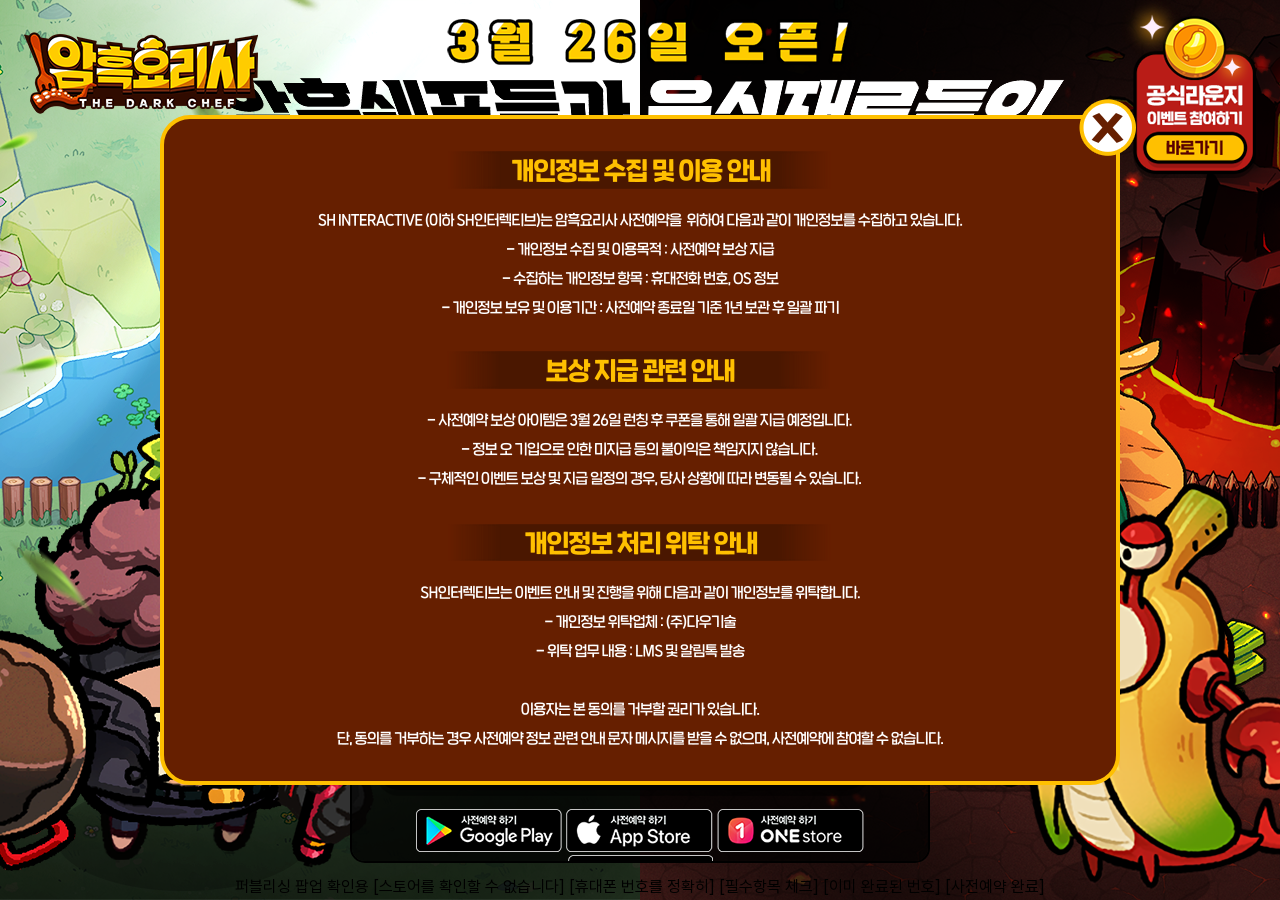
==== commit c8692bc0: "절대 경로 수정" ====
--- a/html/event.html
+++ b/html/event.html
@@ -5,96 +5,96 @@
   <meta name="viewport" content="width=device-width, initial-scale=1.0">
   <meta http-equiv="X-UA-Compatible" content="ie=edge">
     <title>EVENT</title>
-    <link rel="stylesheet" href="../asset/css/main.css" />
+    <link rel="stylesheet" href="/asset/css/main.css" />
   </head>
   <body>
     <main>
       <!-- WEB -->
       <div class="is-web main-bg">
         <div class="deco-left">
-          <div class="character-1"><img src="../asset/image/common/chef_01.png" alt=""></div>
-          <div class="character-2"><img src="../asset/image/common/chef_02.png" alt=""></div>
-          <div class="character-3"><img src="../asset/image/common/chef_03.png" alt=""></div>
-          <div class="character-4"><img src="../asset/image/common/chef_04.png" alt=""></div>
+          <div class="character-1"><img src="/asset/image/common/chef_01.png" alt=""></div>
+          <div class="character-2"><img src="/asset/image/common/chef_02.png" alt=""></div>
+          <div class="character-3"><img src="/asset/image/common/chef_03.png" alt=""></div>
+          <div class="character-4"><img src="/asset/image/common/chef_04.png" alt=""></div>
         </div>
         <div class="deco-right">
-          <div class="character-1"><img src="../asset/image/common/ingr_01.png" alt=""></div>
-          <div class="character-2"><img src="../asset/image/common/ingr_02.png" alt=""></div>
-          <div class="character-3"><img src="../asset/image/common/ingr_03.png" alt=""></div>
-          <div class="character-4"><img src="../asset/image/common/ingr_04.png" alt=""></div>
-          <div class="character-5"><img src="../asset/image/common/ingr_05.png" alt=""></div>
-          <div class="character-6"><img src="../asset/image/common/ingr_06.png" alt=""></div>
+          <div class="character-1"><img src="/asset/image/common/ingr_01.png" alt=""></div>
+          <div class="character-2"><img src="/asset/image/common/ingr_02.png" alt=""></div>
+          <div class="character-3"><img src="/asset/image/common/ingr_03.png" alt=""></div>
+          <div class="character-4"><img src="/asset/image/common/ingr_04.png" alt=""></div>
+          <div class="character-5"><img src="/asset/image/common/ingr_05.png" alt=""></div>
+          <div class="character-6"><img src="/asset/image/common/ingr_06.png" alt=""></div>
         </div>
           <!-- 좌측 로고 -->
           <div class="float-logo">
-            <img src="../asset/image/common/logo_CHEF.png" alt="">
+            <img src="/asset/image/common/logo_CHEF.png" alt="">
           </div>
           <!-- 우측 배너 -->
           <div class="float-banner">
-            <a href="#none"><img src="../asset/image/common/btn_banner.png" alt="공식라운지 이벤트 참여하기, 바로가기"></a>
+            <a href="#none"><img src="/asset/image/common/btn_banner.png" alt="공식라운지 이벤트 참여하기, 바로가기"></a>
           </div>
           <!-- 상단 타이틀 -->
           <div class="sec-title">
-            <!-- <img src="../asset/image/common/title_campaine.png" alt=""> -->
-            <img src="../asset/image/common/title_campaine_01.png" alt="" class="deco-title-01">
-            <img src="../asset/image/common/title_campaine_02.png" alt="" class="deco-title-02">
-            <img src="../asset/image/common/title_campaine_03.png" alt="" class="deco-title-03">
+            <!-- <img src="/asset/image/common/title_campaine.png" alt=""> -->
+            <img src="/asset/image/common/title_campaine_01.png" alt="" class="deco-title-01">
+            <img src="/asset/image/common/title_campaine_02.png" alt="" class="deco-title-02">
+            <img src="/asset/image/common/title_campaine_03.png" alt="" class="deco-title-03">
           </div>
           <!-- 이벤트 콘텐츠 -->
           <div class="sec-content">
             <div class="cnt-img">
-              <img src="../asset/image/common/cont_img.png" alt="">
+              <img src="/asset/image/common/cont_img.png" alt="">
             </div>
             <form action="">
               <div class="cnt-device">
                 <div class="radio">
-                  <input type="radio" id="select-google" name="select-store1"><label for="select-google"><img src="../asset/image/common/cont_text_01.png" alt=""></label>
+                  <input type="radio" id="select-google" name="select-store1"><label for="select-google"><img src="/asset/image/common/cont_text_01.png" alt=""></label>
                 </div>
                 <div class="radio">
-                  <input type="radio" id="select-app" name="select-store1"><label for="select-app"><img src="../asset/image/common/cont_text_02.png" alt=""></label>
+                  <input type="radio" id="select-app" name="select-store1"><label for="select-app"><img src="/asset/image/common/cont_text_02.png" alt=""></label>
                 </div>              
               </div>
               <div class="cnt-input">
-                <img src="../asset/image/common/cont_input_01.png" alt="" class="input-010">
+                <img src="/asset/image/common/cont_input_01.png" alt="" class="input-010">
                 <input type="text" class="input-here">
-                <!-- <img src="../asset/image/common/cont_input_02.png" alt="" class="input-cover"> -->
+                <!-- <img src="/asset/image/common/cont_input_02.png" alt="" class="input-cover"> -->
               </div>
               <div class="cnt-checklist">
                 <div class="checkbox">
-                  <input type="checkbox" id="select-agree1" name="select-store3"><label for="select-agree1"><img src="../asset/image/common/cont_text_03.png" alt=""></label>
+                  <input type="checkbox" id="select-agree1" name="select-store3"><label for="select-agree1"><img src="/asset/image/common/cont_text_03.png" alt=""></label>
                 </div>
                 <div class="checkbox">
-                  <input type="checkbox" id="select-agree2" name="select-store3"><label for="select-agree2"><img src="../asset/image/common/cont_text_04.png" alt=""></label>
+                  <input type="checkbox" id="select-agree2" name="select-store3"><label for="select-agree2"><img src="/asset/image/common/cont_text_04.png" alt=""></label>
                 </div>
                 <div class="checkbox">
-                  <input type="checkbox" id="select-agree3" name="select-store3"><label for="select-agree3"><img src="../asset/image/common/cont_text_05.png" alt=""></label>
-                </div>
-                <a href="#pop-terms" class="btn-more act-popup" data-target="pop-terms"><img src="../asset/image/common/btn_more.png" alt="자세히 보기"></a>
+                  <input type="checkbox" id="select-agree3" name="select-store3"><label for="select-agree3"><img src="/asset/image/common/cont_text_05.png" alt=""></label>
+                </div>
+                <a href="#pop-terms" class="btn-more act-popup" data-target="pop-terms"><img src="/asset/image/common/btn_more.png" alt="자세히 보기"></a>
               </div>
 
               <div class="cnt-action">
-                <a href="#pop-event" class="act-popup" data-target="pop-event"><img src="../asset/image/common/btn_submit.png" alt="사전예약 신청하기"></a>
+                <a href="#pop-event" class="act-popup" data-target="pop-event"><img src="/asset/image/common/btn_submit.png" alt="사전예약 신청하기"></a>
               </div>
             </form>
             <div class="cnt-store">
-              <a href="#none" class="btn-more"><img src="../asset/image/common/btn_01.png" alt=""></a>
-              <a href="#none" class="btn-more"><img src="../asset/image/common/btn_02.png" alt=""></a>
-              <a href="#none" class="btn-more"><img src="../asset/image/common/btn_03.png" alt=""></a>
-              <a href="#none" class="btn-more"><img src="../asset/image/common/btn_04.png" alt=""></a>
+              <a href="#none" class="btn-more"><img src="/asset/image/common/btn_01.png" alt=""></a>
+              <a href="#none" class="btn-more"><img src="/asset/image/common/btn_02.png" alt=""></a>
+              <a href="#none" class="btn-more"><img src="/asset/image/common/btn_03.png" alt=""></a>
+              <a href="#none" class="btn-more"><img src="/asset/image/common/btn_04.png" alt=""></a>
             </div>
           </div>
 
           <!-- POP MESSAGE #사전예약하고 보상받기 -->
           <div class="popup pop-event">
             <div class="popup-cont">
-              <a href="#none" class="pop-close"><img src="../asset/image/common/btn_close.png" alt=""></a>
+              <a href="#none" class="pop-close"><img src="/asset/image/common/btn_close.png" alt=""></a>
               <div class="pre-event">
-                <img src="../asset/image/common/text_pop01.png" alt="">
+                <img src="/asset/image/common/text_pop01.png" alt="">
                 <div class="event-img"></div>
-                <img src="../asset/image/common/text_pop02.png" alt="">                
-              </div>
-              <div class="popup-btn">
-                <a href="#none"><img src="../asset/image/common/btn_get.png" alt=""></a>
+                <img src="/asset/image/common/text_pop02.png" alt="">                
+              </div>
+              <div class="popup-btn">
+                <a href="#none"><img src="/asset/image/common/btn_get.png" alt=""></a>
               </div>
             </div>
           </div>
@@ -102,10 +102,10 @@
           <div class="popup pop-store">
             <div class="popup-cont">
               <div class="notice-msg">
-                <img src="../asset/image/common/text_pop03.png" alt="스토어를 확인할 수 없습니다. OS를 선택해주세요">                
-              </div>
-              <div class="popup-btn">
-                <a href="#none" class="pop-ok"><img src="../asset/image/common/btn_ok.png" alt=""></a>
+                <img src="/asset/image/common/text_pop03.png" alt="스토어를 확인할 수 없습니다. OS를 선택해주세요">                
+              </div>
+              <div class="popup-btn">
+                <a href="#none" class="pop-ok"><img src="/asset/image/common/btn_ok.png" alt=""></a>
               </div>
             </div>
           </div>
@@ -113,10 +113,10 @@
           <div class="popup pop-mobile">
             <div class="popup-cont">
               <div class="notice-msg">
-                <img src="../asset/image/common/text_pop04.png" alt="휴대폰 번호를 정확히 입력해주세요.">                
-              </div>
-              <div class="popup-btn">
-                <a href="#none" class="pop-ok"><img src="../asset/image/common/btn_ok.png" alt=""></a>
+                <img src="/asset/image/common/text_pop04.png" alt="휴대폰 번호를 정확히 입력해주세요.">                
+              </div>
+              <div class="popup-btn">
+                <a href="#none" class="pop-ok"><img src="/asset/image/common/btn_ok.png" alt=""></a>
               </div>
             </div>
           </div>
@@ -124,10 +124,10 @@
           <div class="popup pop-check">
             <div class="popup-cont">
               <div class="notice-msg">
-                <img src="../asset/image/common/text_pop05.png" alt="필수항목에 체크해주세요.">                
-              </div>
-              <div class="popup-btn">
-                <a href="#none" class="pop-ok"><img src="../asset/image/common/btn_ok.png" alt=""></a>
+                <img src="/asset/image/common/text_pop05.png" alt="필수항목에 체크해주세요.">                
+              </div>
+              <div class="popup-btn">
+                <a href="#none" class="pop-ok"><img src="/asset/image/common/btn_ok.png" alt=""></a>
               </div>
             </div>
           </div>
@@ -135,10 +135,10 @@
           <div class="popup pop-already">
             <div class="popup-cont">
               <div class="notice-msg">
-                <img src="../asset/image/common/text_pop06.png" alt="이미 사전예약이 완료된 번호입니다.">                
-              </div>
-              <div class="popup-btn">
-                <a href="#none" class="pop-ok"><img src="../asset/image/common/btn_ok.png" alt=""></a>
+                <img src="/asset/image/common/text_pop06.png" alt="이미 사전예약이 완료된 번호입니다.">                
+              </div>
+              <div class="popup-btn">
+                <a href="#none" class="pop-ok"><img src="/asset/image/common/btn_ok.png" alt=""></a>
               </div>
             </div>
           </div>
@@ -146,20 +146,20 @@
           <div class="popup pop-complete">
             <div class="popup-cont">
               <div class="notice-msg">
-                <img src="../asset/image/common/text_pop07.png" alt="사전예약이 완료되었습니다.">                
-              </div>
-              <div class="popup-btn">
-                <a href="#none" class="pop-ok"><img src="../asset/image/common/btn_ok.png" alt=""></a>
+                <img src="/asset/image/common/text_pop07.png" alt="사전예약이 완료되었습니다.">                
+              </div>
+              <div class="popup-btn">
+                <a href="#none" class="pop-ok"><img src="/asset/image/common/btn_ok.png" alt=""></a>
               </div>
             </div>
           </div>
           <!-- POP MESSAGE #자세히보기 -->
           <div class="popup pop-terms">
             <div class="popup-cont">
-              <a href="#none" class="pop-close"><img src="../asset/image/common/btn_close.png" alt=""></a>
+              <a href="#none" class="pop-close"><img src="/asset/image/common/btn_close.png" alt=""></a>
               
               <div class="terms-text">
-                <img src="../asset/image/common/text_term.png" alt="">                
+                <img src="/asset/image/common/text_term.png" alt="">                
               </div>
             </div>
           </div>
@@ -179,88 +179,88 @@
       <!-- MOBILE -->
       <div class="is-mobile main-bg">
         <div class="deco-left">
-          <!-- <div class="character-1"><img src="../asset/image/common-m/chef_01.png" alt=""></div> -->
-          <div class="character-2"><img src="../asset/image/common-m/chef_02.png" alt=""></div>
-          <div class="character-3"><img src="../asset/image/common-m/chef_03.png" alt=""></div>
-          <div class="character-4"><img src="../asset/image/common-m/chef_04.png" alt=""></div>
+          <!-- <div class="character-1"><img src="/asset/image/common-m/chef_01.png" alt=""></div> -->
+          <div class="character-2"><img src="/asset/image/common-m/chef_02.png" alt=""></div>
+          <div class="character-3"><img src="/asset/image/common-m/chef_03.png" alt=""></div>
+          <div class="character-4"><img src="/asset/image/common-m/chef_04.png" alt=""></div>
         </div>
         <div class="deco-right">
-          <div class="character-1"><img src="../asset/image/common-m/ingr_01.png" alt=""></div>
-          <!-- <div class="character-2"><img src="../asset/image/common-m/ingr_02.png" alt=""></div> -->
-          <!-- <div class="character-3"><img src="../asset/image/common-m/ingr_03.png" alt=""></div> -->
-          <div class="character-4"><img src="../asset/image/common-m/ingr_04.png" alt=""></div>
-          <!-- <div class="character-5"><img src="../asset/image/common-m/ingr_05.png" alt=""></div> -->
-          <div class="character-6"><img src="../asset/image/common-m/ingr_06.png" alt=""></div>
+          <div class="character-1"><img src="/asset/image/common-m/ingr_01.png" alt=""></div>
+          <!-- <div class="character-2"><img src="/asset/image/common-m/ingr_02.png" alt=""></div> -->
+          <!-- <div class="character-3"><img src="/asset/image/common-m/ingr_03.png" alt=""></div> -->
+          <div class="character-4"><img src="/asset/image/common-m/ingr_04.png" alt=""></div>
+          <!-- <div class="character-5"><img src="/asset/image/common-m/ingr_05.png" alt=""></div> -->
+          <div class="character-6"><img src="/asset/image/common-m/ingr_06.png" alt=""></div>
         </div>
           
         <div class="mobile-wrap">
 
           <!-- 상단 타이틀 -->
           <div class="sec-title">
-            <!-- <img src="../asset/image/common-m/title_campaine.png" alt=""> -->
-            <img src="../asset/image/common-m/title_campaine_01.png" alt="" class="deco-title-01">
-            <img src="../asset/image/common-m/title_campaine_02.png" alt="" class="deco-title-02">
-            <img src="../asset/image/common-m/title_campaine_03.png" alt="" class="deco-title-03">
+            <!-- <img src="/asset/image/common-m/title_campaine.png" alt=""> -->
+            <img src="/asset/image/common-m/title_campaine_01.png" alt="" class="deco-title-01">
+            <img src="/asset/image/common-m/title_campaine_02.png" alt="" class="deco-title-02">
+            <img src="/asset/image/common-m/title_campaine_03.png" alt="" class="deco-title-03">
           </div>
           <!-- 이벤트 콘텐츠 -->
           <div class="sec-content">
             <div class="cnt-img">
-              <img src="../asset/image/common-m/cont_img.png" alt="">
+              <img src="/asset/image/common-m/cont_img.png" alt="">
             </div>
             <form action="">
               <div class="cnt-device">
                 <div class="radio">
-                  <input type="radio" id="select-google2" name="select-store3"><label for="select-google2"><img src="../asset/image/common-m/cont_text_01.png" alt=""></label>
+                  <input type="radio" id="select-google2" name="select-store3"><label for="select-google2"><img src="/asset/image/common-m/cont_text_01.png" alt=""></label>
                 </div>
                 <div class="radio">
-                  <input type="radio" id="select-app2" name="select-store3"><label for="select-app2"><img src="../asset/image/common-m/cont_text_02.png" alt=""></label>
+                  <input type="radio" id="select-app2" name="select-store3"><label for="select-app2"><img src="/asset/image/common-m/cont_text_02.png" alt=""></label>
                 </div>              
               </div>
               <div class="cnt-input">
-                <img src="../asset/image/common-m/cont_input_01.png" alt="" class="input-010">
+                <img src="/asset/image/common-m/cont_input_01.png" alt="" class="input-010">
                 <input type="text" class="input-here">
-                <!-- <img src="../asset/image/common-m/cont_input_02.png" alt="" class="input-cover"> -->
+                <!-- <img src="/asset/image/common-m/cont_input_02.png" alt="" class="input-cover"> -->
               </div>
               <div class="cnt-checklist">
                 <div class="checkbox">
-                  <input type="checkbox" id="select-agree4" name="select-store4"><label for="select-agree4"><img src="../asset/image/common-m/cont_text_03.png" alt=""></label>
+                  <input type="checkbox" id="select-agree4" name="select-store4"><label for="select-agree4"><img src="/asset/image/common-m/cont_text_03.png" alt=""></label>
                 </div>
                 <div class="checkbox-skip">
-                  <img src="../asset/image/common-m/cont_text_04.png" alt="">
+                  <img src="/asset/image/common-m/cont_text_04.png" alt="">
                 </div>
                 <div class="checkbox-skip">
-                  <img src="../asset/image/common-m/cont_text_05.png" alt="">
-                </div>
-                <a href="#pop-terms-m" class="btn-more act-popup" data-target="pop-terms-m"><img src="../asset/image/common-m/btn_more.png" alt="자세히 보기"></a>
+                  <img src="/asset/image/common-m/cont_text_05.png" alt="">
+                </div>
+                <a href="#pop-terms-m" class="btn-more act-popup" data-target="pop-terms-m"><img src="/asset/image/common-m/btn_more.png" alt="자세히 보기"></a>
               </div>
               <div class="cnt-action">
-                <a href="#pop-event-m" class="act-popup" data-target="pop-event-m"><img src="../asset/image/common-m/btn_submit.png" alt="사전예약 신청하기"></a>
+                <a href="#pop-event-m" class="act-popup" data-target="pop-event-m"><img src="/asset/image/common-m/btn_submit.png" alt="사전예약 신청하기"></a>
               </div>
             </form>
             <div class="cnt-store">
-              <a href="#none" class="btn-more"><img src="../asset/image/common-m/btn_01.png" alt=""></a>
-              <a href="#none" class="btn-more"><img src="../asset/image/common-m/btn_02.png" alt=""></a>
-              <a href="#none" class="btn-more"><img src="../asset/image/common-m/btn_03.png" alt=""></a>
-              <a href="#none" class="btn-more"><img src="../asset/image/common-m/btn_04.png" alt=""></a>
+              <a href="#none" class="btn-more"><img src="/asset/image/common-m/btn_01.png" alt=""></a>
+              <a href="#none" class="btn-more"><img src="/asset/image/common-m/btn_02.png" alt=""></a>
+              <a href="#none" class="btn-more"><img src="/asset/image/common-m/btn_03.png" alt=""></a>
+              <a href="#none" class="btn-more"><img src="/asset/image/common-m/btn_04.png" alt=""></a>
             </div>
           </div>
           <!-- 좌측 로고 -->
           <div class="float-logo">
-            <img src="../asset/image/common-m/logo_CHEF.png" alt="">
+            <img src="/asset/image/common-m/logo_CHEF.png" alt="">
           </div>
         </div>
 
           <!-- POP MESSAGE #사전예약하고 보상받기 -->
           <div class="popup pop-event-m">
             <div class="popup-cont">
-              <a href="#none" class="pop-close"><img src="../asset/image/common-m/btn_close.png" alt=""></a>
+              <a href="#none" class="pop-close"><img src="/asset/image/common-m/btn_close.png" alt=""></a>
               <div class="pre-event">
-                <img src="../asset/image/common-m/text_pop01.png" alt="">
+                <img src="/asset/image/common-m/text_pop01.png" alt="">
                 <div class="event-img"></div>
-                <img src="../asset/image/common-m/text_pop02.png" alt="" class="pre-event-msg">                
-              </div>
-              <div class="popup-btn">
-                <a href="#none"><img src="../asset/image/common-m/btn_get.png" alt=""></a>
+                <img src="/asset/image/common-m/text_pop02.png" alt="" class="pre-event-msg">                
+              </div>
+              <div class="popup-btn">
+                <a href="#none"><img src="/asset/image/common-m/btn_get.png" alt=""></a>
               </div>
             </div>
           </div>
@@ -268,10 +268,10 @@
           <div class="popup pop-store-m">
             <div class="popup-cont">
               <div class="notice-msg">
-                <img src="../asset/image/common-m/text_pop03.png" alt="스토어를 확인할 수 없습니다. OS를 선택해주세요">                
-              </div>
-              <div class="popup-btn">
-                <a href="#none" class="pop-ok"><img src="../asset/image/common-m/btn_ok.png" alt=""></a>
+                <img src="/asset/image/common-m/text_pop03.png" alt="스토어를 확인할 수 없습니다. OS를 선택해주세요">                
+              </div>
+              <div class="popup-btn">
+                <a href="#none" class="pop-ok"><img src="/asset/image/common-m/btn_ok.png" alt=""></a>
               </div>
             </div>
           </div>
@@ -279,10 +279,10 @@
           <div class="popup pop-mobile-m">
             <div class="popup-cont">
               <div class="notice-msg">
-                <img src="../asset/image/common-m/text_pop04.png" alt="휴대폰 번호를 정확히 입력해주세요.">                
-              </div>
-              <div class="popup-btn">
-                <a href="#none" class="pop-ok"><img src="../asset/image/common-m/btn_ok.png" alt=""></a>
+                <img src="/asset/image/common-m/text_pop04.png" alt="휴대폰 번호를 정확히 입력해주세요.">                
+              </div>
+              <div class="popup-btn">
+                <a href="#none" class="pop-ok"><img src="/asset/image/common-m/btn_ok.png" alt=""></a>
               </div>
             </div>
           </div>
@@ -290,10 +290,10 @@
           <div class="popup pop-check-m">
             <div class="popup-cont">
               <div class="notice-msg">
-                <img src="../asset/image/common-m/text_pop05.png" alt="필수항목에 체크해주세요.">                
-              </div>
-              <div class="popup-btn">
-                <a href="#none" class="pop-ok"><img src="../asset/image/common-m/btn_ok.png" alt=""></a>
+                <img src="/asset/image/common-m/text_pop05.png" alt="필수항목에 체크해주세요.">                
+              </div>
+              <div class="popup-btn">
+                <a href="#none" class="pop-ok"><img src="/asset/image/common-m/btn_ok.png" alt=""></a>
               </div>
             </div>
           </div>
@@ -301,10 +301,10 @@
           <div class="popup pop-already-m">
             <div class="popup-cont">
               <div class="notice-msg">
-                <img src="../asset/image/common-m/text_pop06.png" alt="이미 사전예약이 완료된 번호입니다.">                
-              </div>
-              <div class="popup-btn">
-                <a href="#none" class="pop-ok"><img src="../asset/image/common-m/btn_ok.png" alt=""></a>
+                <img src="/asset/image/common-m/text_pop06.png" alt="이미 사전예약이 완료된 번호입니다.">                
+              </div>
+              <div class="popup-btn">
+                <a href="#none" class="pop-ok"><img src="/asset/image/common-m/btn_ok.png" alt=""></a>
               </div>
             </div>
           </div>
@@ -312,21 +312,21 @@
           <div class="popup pop-complete-m">
             <div class="popup-cont">
               <div class="notice-msg">
-                <img src="../asset/image/common-m/text_pop07.png" alt="사전예약이 완료되었습니다.">                
-              </div>
-              <div class="popup-btn">
-                <a href="#none" class="pop-ok"><img src="../asset/image/common-m/btn_ok.png" alt=""></a>
-                <a href="http://google.com/" target="_blank" class="pop-ok"><img src="../asset/image/common-m/btn_home.png" alt=""></a>
+                <img src="/asset/image/common-m/text_pop07.png" alt="사전예약이 완료되었습니다.">                
+              </div>
+              <div class="popup-btn">
+                <a href="#none" class="pop-ok"><img src="/asset/image/common-m/btn_ok.png" alt=""></a>
+                <a href="http://google.com/" target="_blank" class="pop-ok"><img src="/asset/image/common-m/btn_home.png" alt=""></a>
               </div>
             </div>
           </div>
           <!-- POP MESSAGE #자세히보기 -->
           <div class="popup pop-terms-m">
             <div class="popup-cont">
-              <a href="#none" class="pop-close"><img src="../asset/image/common-m/btn_close.png" alt=""></a>
+              <a href="#none" class="pop-close"><img src="/asset/image/common-m/btn_close.png" alt=""></a>
               
               <div class="terms-text">
-                <img src="../asset/image/common-m/text_term.png" alt="">                
+                <img src="/asset/image/common-m/text_term.png" alt="">                
               </div>
             </div>
           </div>
@@ -346,9 +346,9 @@
     </main>
   </body>
   <script
-  src="../asset/js/lib/jquery-2.2.4.min.js"
+  src="/asset/js/lib/jquery-2.2.4.min.js"
   type="text/javascript"></script>
-<script src="../asset/js/lib/jquery-ui.js" type="text/javascript"></script>
-<script src="../asset/js/lib/slick.min.js" type="text/javascript"></script>
-<script src="../asset/js/common.js"></script>
+<script src="/asset/js/lib/jquery-ui.js" type="text/javascript"></script>
+<script src="/asset/js/lib/slick.min.js" type="text/javascript"></script>
+<script src="/asset/js/common.js"></script>
 </html>
--- a/asset/css/main.css
+++ b/asset/css/main.css
@@ -4,9 +4,7 @@
    License: none (public domain)
 */
 @import url("/asset/scss/utils/_mixin.scss");
-@import url("/asset/scss/utils/_vars.scss");
 @import url("/asset/scss/utils/_mixin.scss");
-@import url("/asset/scss/utils/_vars.scss");
 html,
 body,
 div,
@@ -211,930 +209,6 @@
   src: url("../font/NanumSquareOTF_acL.woff") format("woff"), url("../font/NanumSquareOTF_acL.otf") format("opentype"), url("../font/NanumSquareOTF_acL.ttf") format("truetype");
 }
 
-.icon {
-  display: inline-block;
-  width: 24px;
-  height: 24px;
-}
-.icon.left-arrow {
-  width: 24px;
-  height: 24px;
-  background-image: url("../image/icon/chevron_left.svg");
-  background-position: center;
-  background-repeat: no-repeat;
-  background-size: cover;
-}
-.icon.right-arrow {
-  width: 24px;
-  height: 24px;
-  background-image: url("../image/icon/chevron_left.svg");
-  background-position: center;
-  background-repeat: no-repeat;
-  background-size: cover;
-  transform: rotate(-180deg);
-}
-.icon.bottom-arrow {
-  width: 24px;
-  height: 24px;
-  background-image: url("../image/icon/bottom_arrow.svg");
-  background-position: center;
-  background-repeat: no-repeat;
-  background-size: cover;
-}
-.icon.bottom-arrow.on {
-  transform: rotate(-180deg);
-}
-.icon.more {
-  width: 24px;
-  height: 24px;
-  background-image: url("../image/icon/more.svg");
-  background-position: center;
-  background-repeat: no-repeat;
-  background-size: cover;
-}
-.icon.download {
-  width: 24px;
-  height: 24px;
-  background-image: url("../image/icon/download.svg");
-  background-position: center;
-  background-repeat: no-repeat;
-  background-size: cover;
-}
-.icon.download-black {
-  width: 24px;
-  height: 24px;
-  background-image: url("../image/icon/download_black.svg");
-  background-position: center;
-  background-repeat: no-repeat;
-  background-size: cover;
-}
-.icon.plus {
-  width: 24px;
-  height: 24px;
-  background-image: url("../image/icon/plus.svg");
-  background-position: center;
-  background-repeat: no-repeat;
-  background-size: cover;
-}
-.icon.plus-white {
-  width: 24px;
-  height: 24px;
-  background-image: url("../image/icon/plus_white.svg");
-  background-position: center;
-  background-repeat: no-repeat;
-  background-size: cover;
-}
-.icon.plus-red {
-  width: 24px;
-  height: 24px;
-  background-image: url("../image/icon/plus_red.svg");
-  background-position: center;
-  background-repeat: no-repeat;
-  background-size: cover;
-}
-.icon.plus-gray {
-  width: 24px;
-  height: 24px;
-  background-image: url("../image/icon/plus_gray.svg");
-  background-position: center;
-  background-repeat: no-repeat;
-  background-size: cover;
-}
-.icon.settings {
-  width: 24px;
-  height: 24px;
-  background-image: url("../image/icon/settings.svg");
-  background-position: center;
-  background-repeat: no-repeat;
-  background-size: cover;
-}
-.icon.done {
-  width: 24px;
-  height: 24px;
-  background-image: url("../image/icon/done.svg");
-  background-position: center;
-  background-repeat: no-repeat;
-  background-size: cover;
-}
-.icon.cancel {
-  width: 24px;
-  height: 24px;
-  background-image: url("../image/icon/cancel.svg");
-  background-position: center;
-  background-repeat: no-repeat;
-  background-size: cover;
-}
-.icon.logo {
-  width: 24px;
-  height: 24px;
-  background-image: url("../image/icon/logo.svg");
-  background-position: center;
-  background-repeat: no-repeat;
-  background-size: cover;
-}
-.icon.close {
-  width: 24px;
-  height: 24px;
-  background-image: url("../image/icon/close.svg");
-  background-position: center;
-  background-repeat: no-repeat;
-  background-size: cover;
-}
-.icon.shield {
-  width: 56px;
-  height: 53px;
-  background-image: url("../image/icon/shield.svg");
-  background-position: center;
-  background-repeat: no-repeat;
-  background-size: cover;
-}
-.icon.coin {
-  width: 56px;
-  height: 53px;
-  background-image: url("../image/icon/coin.svg");
-  background-position: center;
-  background-repeat: no-repeat;
-  background-size: cover;
-}
-.icon.gift {
-  width: 59px;
-  height: 54.66px;
-  background-image: url("../image/icon/gift.svg");
-  background-position: center;
-  background-repeat: no-repeat;
-  background-size: cover;
-}
-.icon.coupon {
-  width: 59px;
-  height: 50px;
-  background-image: url("../image/icon/coupon.svg");
-  background-position: center;
-  background-repeat: no-repeat;
-  background-size: cover;
-}
-.icon.event {
-  width: 59px;
-  height: 50px;
-  background-image: url("../image/icon/event.svg");
-  background-position: center;
-  background-repeat: no-repeat;
-  background-size: cover;
-}
-.icon.kakao {
-  width: 25px;
-  height: 25px;
-  background-image: url("../image/icon/kakao.svg");
-  background-position: center;
-  background-repeat: no-repeat;
-  background-size: cover;
-}
-.icon.naver {
-  width: 25px;
-  height: 25px;
-  background-image: url("../image/icon/naver.svg");
-  background-position: center;
-  background-repeat: no-repeat;
-  background-size: cover;
-}
-.icon.tooltip {
-  width: 22.67px;
-  height: 22.67px;
-  background-image: url("../image/icon/tool_tip.png");
-  background-position: center;
-  background-repeat: no-repeat;
-  background-size: cover;
-}
-
-.content {
-  height: 100%;
-}
-
-@media screen and (min-width: 751px) {
-  body {
-    background-color: #676767;
-  }
-  .is-web {
-    display: block;
-  }
-  .is-web:before {
-    content: "";
-    z-index: 100;
-    background: url("../../asset/image/common/deco_leaf.png") no-repeat 0 0;
-    background-size: contain;
-    width: 35%;
-    height: 100vh;
-    display: block;
-    position: absolute;
-    left: 0;
-    top: 0;
-  }
-  .is-web.main-bg {
-    position: relative;
-    height: 100vh;
-    width: 100vw;
-    overflow: hidden;
-    background: url("../../asset/image/common/bg.png") no-repeat 50% 50%;
-    background-size: cover;
-    display: flex;
-    justify-content: center;
-    align-items: center;
-    flex-direction: column;
-  }
-  .is-web .float-logo {
-    position: absolute;
-    z-index: 100;
-    top: 2em;
-    left: 1.5em;
-  }
-  .is-web .float-banner {
-    position: absolute;
-    z-index: 100;
-    top: 1em;
-    right: 1.5em;
-    animation: floating 3s infinite ease-in-out;
-  }
-  .is-web .float-banner:after {
-    content: "";
-    background: url("../../asset/image/common/btn_banner_deco.png") no-repeat 0 0;
-    background-size: 62px 62px;
-    position: absolute;
-    top: -20px;
-    left: -12px;
-    width: 62px;
-    height: 62px;
-    animation: twinkle 1.2s infinite ease-in-out;
-    animation-delay: 1s;
-  }
-  .is-web .float-banner:before {
-    content: "";
-    background: url("../../asset/image/common/btn_banner_deco.png") no-repeat 0 0;
-    background-size: 48px 48px;
-    position: absolute;
-    top: 27px;
-    left: 75px;
-    width: 48px;
-    height: 48px;
-    animation: twinkle 1.2s infinite ease-in-out;
-    animation-delay: 0.4s;
-  }
-  .is-web .sec-title {
-    text-align: center;
-  }
-  .is-web .sec-title .deco-title-01 {
-    display: block;
-    margin: 13px auto;
-    position: inherit;
-    opacity: 0; /* 처음에는 안 보이게 */
-    animation: titleDrop 1.2s ease-in-out forwards; /* 애니메이션 적용 */
-    animation-delay: 0s;
-  }
-  .is-web .sec-title .deco-title-02 {
-    display: block;
-    margin: 13px auto;
-    position: inherit;
-    opacity: 0; /* 처음에는 안 보이게 */
-    animation: titleDrop2 1.2s ease-in-out forwards; /* 애니메이션 적용 */
-    animation-delay: 1s;
-  }
-  .is-web .sec-title .deco-title-03 {
-    display: block;
-    margin: 13px auto;
-    position: inherit;
-    opacity: 0; /* 처음에는 안 보이게 */
-    animation: titleDrop 1.2s ease-in-out forwards; /* 애니메이션 적용 */
-    animation-delay: 1s;
-  }
-  .is-web .sec-content {
-    z-index: 100;
-    background-color: rgba(0, 0, 0, 0.75);
-    border-radius: 15px;
-    width: 45%;
-    height: 600px;
-    border: 2px solid #000;
-    margin: 1em 0;
-    display: flex;
-    align-items: center;
-    flex-direction: column;
-    overflow: auto;
-  }
-  .is-web .sec-content .cnt-img {
-    display: block;
-    margin-top: 0;
-    position: relative;
-    width: 100%;
-    text-align: center;
-  }
-  .is-web .sec-content .cnt-img:before {
-    content: "";
-    background: url("../../asset/image/common/cont_img_backlight.png") no-repeat 0 0;
-    background-size: cover;
-    width: 463px;
-    height: 263px;
-    position: absolute;
-    top: 50% !important;
-    left: 50% !important;
-    opacity: 0.5;
-    transform: translate(-50%, -50%);
-    z-index: 20;
-    animation: sparkle 1.5s infinite ease-in-out;
-  }
-  .is-web .sec-content .cnt-img img {
-    position: relative;
-    z-index: 25;
-    margin-top: 30px;
-  }
-  .is-web .sec-content .cnt-device {
-    display: flex;
-    width: 68%;
-    margin: 0 0 10px;
-    /* 라벨 스타일링 */
-    /* 선택되지 않은 상태 - 기본 스타일 */
-    /* 선택되었을 때 테두리 효과 */
-  }
-  .is-web .sec-content .cnt-device .radio {
-    display: inline-block;
-    position: relative;
-    /* 기본 radio 버튼 숨기기 */
-  }
-  .is-web .sec-content .cnt-device .radio input[type=radio] {
-    position: absolute;
-    width: 0;
-    height: 0;
-    opacity: 0;
-  }
-  .is-web .sec-content .cnt-device .radio + .radio {
-    margin-left: 20px;
-  }
-  .is-web .sec-content .cnt-device .radio input[type=radio] + label {
-    display: inline-block;
-    position: relative;
-    cursor: pointer;
-    padding-left: 30px;
-  }
-  .is-web .sec-content .cnt-device .radio input[type=radio] + label:before {
-    content: "";
-    position: absolute;
-    top: 5px;
-    left: 0;
-    width: 14px;
-    height: 14px;
-    border: 3px solid #fff; /* 파란색 테두리 */
-    border-radius: 12px; /* 둥근 테두리 */
-    pointer-events: none;
-  }
-  .is-web .sec-content .cnt-device .radio input[type=radio]:checked + label::after {
-    content: "";
-    position: absolute;
-    top: 8px;
-    left: 3px;
-    width: 14px;
-    height: 14px;
-    background-color: #f00;
-    border-radius: 12px; /* 둥근 테두리 */
-    pointer-events: none;
-  }
-  .is-web .sec-content .cnt-input {
-    width: 530px;
-    position: relative;
-  }
-  .is-web .sec-content .cnt-input .input-010 {
-    height: 58px;
-  }
-  .is-web .sec-content .cnt-input .input-cover {
-    position: absolute;
-    right: 20px;
-    top: 0;
-  }
-  .is-web .sec-content .cnt-input .input-here {
-    position: absolute;
-    right: 0;
-    top: 0;
-    width: 414px;
-    height: 58px;
-    padding: 0;
-    margin: 0;
-    border: none;
-    text-align: center;
-    font-size: 40px;
-  }
-  .is-web .sec-content .cnt-checklist {
-    position: relative;
-    text-align: left;
-    width: 100%;
-    margin: 10px 0;
-    /* 라벨 스타일링 */
-    /* 선택되지 않은 상태 - 기본 스타일 */
-    /* 선택되었을 때 테두리 효과 */
-  }
-  .is-web .sec-content .cnt-checklist .btn-more {
-    position: absolute;
-    right: 0;
-    top: 0;
-  }
-  .is-web .sec-content .cnt-checklist .checkbox {
-    display: block;
-    position: relative;
-    /* 기본 checkbox 버튼 숨기기 */
-  }
-  .is-web .sec-content .cnt-checklist .checkbox input[type=checkbox] {
-    position: absolute;
-    width: 0;
-    height: 0;
-    opacity: 0;
-  }
-  .is-web .sec-content .cnt-checklist .checkbox input[type=checkbox] + label {
-    display: inline-block;
-    position: relative;
-    cursor: pointer;
-    padding-left: 20px;
-  }
-  .is-web .sec-content .cnt-checklist .checkbox input[type=checkbox] + label img {
-    height: 12px;
-  }
-  .is-web .sec-content .cnt-checklist .checkbox input[type=checkbox] + label::before {
-    content: "";
-    position: absolute;
-    top: 2px;
-    left: 0;
-    width: 10px;
-    height: 10px;
-    border: 2px solid #fff; /* 파란색 테두리 */
-    border-radius: 12px; /* 둥근 테두리 */
-    pointer-events: none;
-  }
-  .is-web .sec-content .cnt-checklist .checkbox input[type=checkbox]:checked + label::after {
-    content: "";
-    position: absolute;
-    top: 4px;
-    left: 2px;
-    width: 10px;
-    height: 10px;
-    background-color: #f00;
-    border-radius: 12px; /* 둥근 테두리 */
-    pointer-events: none;
-  }
-  .is-web .sec-content .cnt-action {
-    padding: 10px 0;
-  }
-  .is-web .sec-content .cnt-store {
-    text-align: center;
-  }
-  .is-web .deco-left {
-    z-index: 10;
-    position: absolute;
-    left: 0;
-    top: 0;
-    width: 100vw;
-    height: 100vh;
-  }
-  .is-web .deco-left .character-1 {
-    position: absolute;
-    left: 26.5%;
-    top: 25.5%;
-    animation: move1 1.5s infinite ease-in-out; /* 애니메이션 적용 */
-  }
-  .is-web .deco-left .character-2 {
-    position: absolute;
-    left: 18.5%;
-    top: 30.5%;
-    animation: move2 2.5s infinite ease-in-out; /* 애니메이션 적용 */
-  }
-  .is-web .deco-left .character-3 {
-    position: absolute;
-    left: 5%;
-    top: 30.5%;
-    animation: move3 1.5s infinite ease-in-out; /* 애니메이션 적용 */
-  }
-  .is-web .deco-left .character-4 {
-    position: absolute;
-    left: -9.5%;
-    top: 53%;
-    animation: move4 2.5s infinite ease-in-out; /* 애니메이션 적용 */
-  }
-  .is-web .deco-right {
-    z-index: 10;
-    position: absolute;
-    right: 0;
-    top: 0;
-    width: 100vw;
-    height: 100vh;
-  }
-  .is-web .deco-right .character-1 {
-    position: absolute;
-    right: 29.5%;
-    top: 27.8%;
-    animation: move11 1.5s infinite ease-in-out; /* 애니메이션 적용 */
-  }
-  .is-web .deco-right .character-2 {
-    position: absolute;
-    right: 25%;
-    top: 23.5%;
-    animation: move12 2.5s infinite ease-in-out; /* 애니메이션 적용 */
-  }
-  .is-web .deco-right .character-3 {
-    position: absolute;
-    right: 17.7%;
-    top: 32.5%;
-    animation: move13 2.5s infinite ease-in-out; /* 애니메이션 적용 */
-  }
-  .is-web .deco-right .character-4 {
-    position: absolute;
-    right: 1%;
-    top: 37.5%;
-    animation: move14 1.5s infinite ease-in-out; /* 애니메이션 적용 */
-  }
-  .is-web .deco-right .character-5 {
-    position: absolute;
-    right: 3.5%;
-    top: 55.5%;
-    animation: move11 2s infinite ease-in-out; /* 애니메이션 적용 */
-  }
-  .is-web .deco-right .character-6 {
-    position: absolute;
-    right: -3.3%;
-    top: 53.5%;
-    animation: move12 2.5s infinite ease-in-out; /* 애니메이션 적용 */
-  }
-  .is-mobile {
-    display: none;
-  }
-}
-@media screen and (max-width: 750px) {
-  body {
-    background-color: #ccc;
-  }
-  .is-web {
-    display: none;
-  }
-  .is-mobile {
-    display: block;
-  }
-  .is-mobile.main-bg {
-    position: relative;
-    height: 100vh;
-    width: 100vw;
-    overflow: hidden;
-    background: url("../../asset/image/common-m/bg.png") no-repeat 50% 50%;
-    background-size: cover;
-    display: flex;
-    justify-content: center;
-    align-items: center;
-    flex-direction: column;
-  }
-  .is-mobile .mobile-wrap {
-    display: flex;
-    flex-direction: column;
-    flex-wrap: nowrap;
-    justify-content: flex-start;
-    align-items: center;
-    overflow: scroll;
-  }
-  .is-mobile .float-logo {
-    position: relative;
-    z-index: 100;
-    padding: 10px 0 22px 0;
-    text-align: center;
-  }
-  .is-mobile .float-logo img {
-    width: 50%;
-  }
-  .is-mobile .sec-title {
-    text-align: center;
-    padding: 30px 0 0 0;
-    z-index: 9;
-  }
-  .is-mobile .sec-title img {
-    width: 90%;
-  }
-  .is-mobile .sec-title .deco-title-01 {
-    display: block;
-    margin: 5px auto;
-    position: inherit;
-    opacity: 0; /* 처음에는 안 보이게 */
-    animation: titleDrop 1.2s ease-in-out forwards; /* 애니메이션 적용 */
-    animation-delay: 0s;
-  }
-  .is-mobile .sec-title .deco-title-02 {
-    display: block;
-    margin: 5px auto;
-    position: inherit;
-    opacity: 0; /* 처음에는 안 보이게 */
-    animation: titleDrop2 1.2s ease-in-out forwards; /* 애니메이션 적용 */
-    animation-delay: 1s;
-  }
-  .is-mobile .sec-title .deco-title-03 {
-    display: block;
-    margin: 5px auto;
-    position: inherit;
-    opacity: 0; /* 처음에는 안 보이게 */
-    animation: titleDrop 1.2s ease-in-out forwards; /* 애니메이션 적용 */
-    animation-delay: 1s;
-  }
-  .is-mobile .sec-content {
-    z-index: 100;
-    background-color: rgba(0, 0, 0, 0.75);
-    border-radius: 15px;
-    width: 90%;
-    border: 2px solid #000;
-    margin: 6em 0 0 0;
-    padding: 0 0 10px 0;
-    display: flex;
-    align-items: center;
-    flex-direction: column;
-  }
-  .is-mobile .sec-content .cnt-img {
-    display: block;
-    margin-top: 0;
-    position: relative;
-    width: 100%;
-    text-align: center;
-    margin-top: -10px;
-  }
-  .is-mobile .sec-content .cnt-img:before {
-    content: "";
-    background: url("../../asset/image/common/cont_img_backlight.png") no-repeat 0 0;
-    background-size: cover;
-    width: 276px;
-    height: 153px;
-    position: absolute;
-    top: 50% !important;
-    left: 50% !important;
-    opacity: 0.5;
-    transform: translate(-50%, -50%);
-    z-index: 20;
-    animation: sparkle 1.5s infinite ease-in-out;
-  }
-  .is-mobile .sec-content .cnt-img img {
-    position: relative;
-    z-index: 25;
-    margin-top: 30px;
-    width: 208px;
-    height: 124px;
-  }
-  .is-mobile .sec-content .cnt-device {
-    display: flex;
-    width: calc(100% - 20px);
-    margin: 10px 0 10px 20px;
-    /* 라벨 스타일링 */
-    /* 선택되지 않은 상태 - 기본 스타일 */
-    /* 선택되었을 때 테두리 효과 */
-  }
-  .is-mobile .sec-content .cnt-device .radio {
-    display: inline-block;
-    position: relative;
-    /* 기본 radio 버튼 숨기기 */
-  }
-  .is-mobile .sec-content .cnt-device .radio input[type=radio] {
-    position: absolute;
-    width: 0;
-    height: 0;
-    opacity: 0;
-  }
-  .is-mobile .sec-content .cnt-device .radio + .radio {
-    margin-left: 20px;
-  }
-  .is-mobile .sec-content .cnt-device .radio input[type=radio] + label {
-    display: inline-block;
-    position: relative;
-    cursor: pointer;
-    padding-left: 30px;
-  }
-  .is-mobile .sec-content .cnt-device .radio input[type=radio] + label img {
-    height: 22px;
-  }
-  .is-mobile .sec-content .cnt-device .radio input[type=radio] + label::before {
-    content: "";
-    position: absolute;
-    top: 3px;
-    left: 0;
-    width: 12px;
-    height: 12px;
-    border: 3px solid #fff; /* 파란색 테두리 */
-    border-radius: 12px; /* 둥근 테두리 */
-    pointer-events: none;
-  }
-  .is-mobile .sec-content .cnt-device .radio input[type=radio]:checked + label::after {
-    content: "";
-    position: absolute;
-    top: 6px;
-    left: 3px;
-    width: 12px;
-    height: 12px;
-    background-color: #f00;
-    border-radius: 12px; /* 둥근 테두리 */
-    pointer-events: none;
-  }
-  .is-mobile .sec-content .cnt-input {
-    width: 90%;
-    position: relative;
-    margin: 0 auto;
-  }
-  .is-mobile .sec-content .cnt-input .input-010 {
-    height: 50px;
-    width: 100px;
-  }
-  .is-mobile .sec-content .cnt-input .input-cover {
-    position: absolute;
-    right: 0;
-    top: 7px;
-    height: 37px;
-  }
-  .is-mobile .sec-content .cnt-input .input-here {
-    position: absolute;
-    right: 0;
-    top: 0;
-    width: calc(100% - 100px);
-    height: 50px;
-    padding: 0;
-    margin: 0;
-    border: none;
-    text-align: center;
-    font-size: 34px;
-    border-radius: 0;
-  }
-  .is-mobile .sec-content .cnt-checklist {
-    position: relative;
-    text-align: left;
-    width: 90%;
-    margin: 10px auto;
-    /* 라벨 스타일링 */
-    /* 선택되지 않은 상태 - 기본 스타일 */
-    /* 선택되었을 때 테두리 효과 */
-  }
-  .is-mobile .sec-content .cnt-checklist .btn-more {
-    position: absolute;
-    right: 0;
-    top: 2px;
-  }
-  .is-mobile .sec-content .cnt-checklist .btn-more img {
-    height: 15px;
-  }
-  .is-mobile .sec-content .cnt-checklist .checkbox {
-    display: block;
-    position: relative;
-    /* 기본 checkbox 버튼 숨기기 */
-  }
-  .is-mobile .sec-content .cnt-checklist .checkbox input[type=checkbox] {
-    position: absolute;
-    width: 0;
-    height: 0;
-    opacity: 0;
-  }
-  .is-mobile .sec-content .cnt-checklist .checkbox input[type=checkbox] + label {
-    display: inline-block;
-    position: relative;
-    cursor: pointer;
-    padding-left: 20px;
-    height: 10px;
-  }
-  .is-mobile .sec-content .cnt-checklist .checkbox input[type=checkbox] + label img {
-    height: 12px;
-  }
-  .is-mobile .sec-content .cnt-checklist .checkbox input[type=checkbox] + label::before {
-    content: "";
-    position: absolute;
-    top: 1px;
-    left: 0;
-    width: 10px;
-    height: 10px;
-    border: 2px solid #fff; /* 파란색 테두리 */
-    border-radius: 12px; /* 둥근 테두리 */
-    pointer-events: none;
-  }
-  .is-mobile .sec-content .cnt-checklist .checkbox input[type=checkbox]:checked + label::after {
-    content: "";
-    position: absolute;
-    top: 3px;
-    left: 2px;
-    width: 10px;
-    height: 10px;
-    background-color: #f00;
-    border-radius: 12px; /* 둥근 테두리 */
-    pointer-events: none;
-  }
-  .is-mobile .sec-content .cnt-checklist .checkbox-skip {
-    margin-left: 25px;
-  }
-  .is-mobile .sec-content .cnt-checklist .checkbox-skip img {
-    height: 10px;
-  }
-  .is-mobile .sec-content .cnt-action {
-    padding: 10px 0;
-    text-align: center;
-  }
-  .is-mobile .sec-content .cnt-action img {
-    width: 90%;
-  }
-  .is-mobile .sec-content .cnt-store {
-    text-align: center;
-  }
-  .is-mobile .sec-content .cnt-store a {
-    width: 23%;
-  }
-  .is-mobile .sec-content .cnt-store a img {
-    width: 100%;
-  }
-  .is-mobile .deco-left {
-    z-index: 10;
-    position: absolute;
-    left: 0;
-    top: 0;
-    width: 100vw;
-    height: 100vh;
-  }
-  .is-mobile .deco-left .character-1 {
-    position: absolute;
-    left: 26.5%;
-    top: 25.5%;
-    animation: move1 1.5s infinite ease-in-out; /* 애니메이션 적용 */
-  }
-  .is-mobile .deco-left .character-2 {
-    position: absolute;
-    left: 34%;
-    top: 20.5%;
-    animation: move2 2.5s infinite ease-in-out; /* 애니메이션 적용 */
-  }
-  .is-mobile .deco-left .character-2 img {
-    width: 63px;
-    height: 76px;
-  }
-  .is-mobile .deco-left .character-3 {
-    position: absolute;
-    left: 14%;
-    top: 19%;
-    animation: move3 1.5s infinite ease-in-out; /* 애니메이션 적용 */
-  }
-  .is-mobile .deco-left .character-3 img {
-    width: 128px;
-    height: 128px;
-  }
-  .is-mobile .deco-left .character-4 {
-    position: absolute;
-    left: -15.5%;
-    top: 20%;
-    animation: move4 2.5s infinite ease-in-out; /* 애니메이션 적용 */
-  }
-  .is-mobile .deco-left .character-4 img {
-    width: 179px;
-    height: 151px;
-  }
-  .is-mobile .deco-right {
-    z-index: 10;
-    position: absolute;
-    right: 0;
-    top: 0;
-    width: 100vw;
-    height: 100vh;
-  }
-  .is-mobile .deco-right .character-1 {
-    position: absolute;
-    right: 35.5%;
-    top: 20.8%;
-    animation: move11 1.5s infinite ease-in-out; /* 애니메이션 적용 */
-  }
-  .is-mobile .deco-right .character-1 img {
-    width: 54px;
-    height: 70px;
-  }
-  .is-mobile .deco-right .character-2 {
-    position: absolute;
-    right: 25%;
-    top: 23.5%;
-    animation: move12 2.5s infinite ease-in-out; /* 애니메이션 적용 */
-  }
-  .is-mobile .deco-right .character-3 {
-    position: absolute;
-    right: 17.7%;
-    top: 32.5%;
-    animation: move13 2.5s infinite ease-in-out; /* 애니메이션 적용 */
-  }
-  .is-mobile .deco-right .character-4 {
-    position: absolute;
-    right: 10%;
-    top: 20.5%;
-    animation: move14 1.5s infinite ease-in-out; /* 애니메이션 적용 */
-  }
-  .is-mobile .deco-right .character-4 img {
-    width: 125px;
-    height: 125px;
-  }
-  .is-mobile .deco-right .character-5 {
-    position: absolute;
-    right: 3.5%;
-    top: 55.5%;
-    animation: move11 2s infinite ease-in-out; /* 애니메이션 적용 */
-  }
-  .is-mobile .deco-right .character-6 {
-    position: absolute;
-    right: -8.3%;
-    top: 22.5%;
-    animation: move12 2.5s infinite ease-in-out; /* 애니메이션 적용 */
-  }
-  .is-mobile .deco-right .character-6 img {
-    width: 147px;
-    height: 147px;
-  }
-}
 input[type=checkbox] {
   display: none;
   margin-right: 8px;
@@ -1166,211 +240,6 @@
   background-size: cover;
 }
 
-.btn {
-  position: relative;
-  width: 100%;
-  height: 56px;
-  border-radius: 40px;
-}
-.btn a {
-  display: flex;
-  justify-content: center;
-  align-items: center;
-  width: 100%;
-  padding: 16px 0;
-  box-sizing: border-box;
-  text-align: center;
-  font-size: 16px;
-  line-height: 19.09px;
-  letter-spacing: -0.32px;
-  font-weight: 400;
-  color: #fff;
-}
-.btn.bottom {
-  width: calc(100% - 40px);
-  position: absolute;
-  left: 20px;
-  bottom: 0;
-}
-.btn.black {
-  height: 51px;
-  background-color: #DCDEE0;
-  bottom: 16px;
-}
-.btn.type-float {
-  display: flex;
-  justify-content: space-between;
-  align-items: center;
-  gap: 10px;
-  padding: 6px 0 24px 0;
-}
-.btn.type-float a {
-  display: inline-block;
-  border-radius: 40px;
-}
-.btn.type-float a.border {
-  color: #017F69;
-  border: 1px solid #017F69;
-}
-.btn.type-float a.default {
-  color: #fff;
-  background: #017F69;
-  border: 1px solid #017F69;
-}
-.btn.naver {
-  background-color: #2db400;
-}
-.btn.naver a {
-  gap: 8px;
-}
-.btn.kakao {
-  background-color: #ffeb00;
-}
-.btn.kakao a {
-  color: #222;
-  gap: 8px;
-}
-.btn.green {
-  position: relative;
-  margin: 0 auto 16px;
-  border: 1px solid #017F69;
-  background-color: rgba(1, 127, 105, 0.1019607843);
-  width: calc(100% - 40px);
-}
-.btn.green a {
-  color: #017F69;
-  font-weight: 700;
-  display: flex;
-  justify-content: center;
-  align-items: center;
-  gap: 8px;
-}
-.btn.plain-green {
-  border-color: rgba(1, 127, 105, 0.1019607843);
-}
-.btn.pause {
-  position: relative;
-  margin: 0 auto 16px;
-  width: calc(100% - 40px);
-  height: auto;
-}
-.btn.pause a {
-  background-color: rgba(226, 0, 0, 0.1019607843);
-  height: 56px;
-  border-radius: 40px;
-  color: #E20000;
-  font-weight: 700;
-  display: flex;
-  justify-content: center;
-  align-items: center;
-  gap: 8px;
-}
-.btn.gray {
-  position: relative;
-  margin: 0 auto 16px;
-  width: calc(100% - 40px);
-  height: auto;
-}
-.btn.gray a {
-  color: #ABABAB;
-  background-color: #C9C9C9;
-  height: 56px;
-  border-radius: 40px;
-  border: 1px solid #ABABAB;
-  font-weight: 700;
-  display: flex;
-  justify-content: center;
-  align-items: center;
-  gap: 8px;
-}
-.btn.outline {
-  height: 51px;
-  border: 1px solid #222;
-}
-.btn.outline a {
-  color: #222;
-}
-.btn.underline a {
-  color: #222;
-  text-decoration: underline;
-  padding-bottom: 0;
-}
-.btn.disable {
-  margin: 66px 0 16px;
-  box-sizing: border-box;
-  border: 1px solid #ababab;
-  background-color: #c9c9c9;
-}
-.btn.disable a {
-  height: 56px;
-  color: #ababab;
-  font-weight: 700;
-}
-.btn.gradation {
-  margin: 13px 0 24px;
-  box-sizing: border-box;
-  background: linear-gradient(92.75deg, #00AB50 22.61%, #006B89 78.36%);
-}
-.btn.gradation a {
-  height: 56px;
-  box-sizing: border-box;
-  gap: 8px;
-}
-.btn.pdf {
-  background-color: #017F69;
-}
-.btn.pdf a {
-  gap: 8px;
-}
-.btn.terms {
-  padding: 24px 0 16px;
-  background-color: #ededed;
-  border-radius: 0;
-}
-.btn.terms a {
-  height: 51px;
-  background-color: #888;
-  border-radius: 40px;
-}
-.btn.register {
-  display: inline-block;
-  width: 119px;
-  height: 30px;
-  box-sizing: border-box;
-  border: 1px solid #888;
-  border-radius: 21px;
-}
-.btn.register a {
-  display: flex;
-  align-items: center;
-  width: 100%;
-  height: 100%;
-  padding: 4px 16px;
-  font-size: 16px;
-  line-height: 22.4px;
-  letter-spacing: -0.32px;
-  font-weight: 400;
-  color: #888;
-}
-.btn.green-line {
-  border: 1px solid #017F69;
-  color: #017F69;
-}
-.btn.green-bg {
-  background: #D1ECE2;
-  border: none;
-}
-.btn.btn-small {
-  height: 37px;
-}
-.btn.btn-small a {
-  padding: 9px 0;
-}
-.btn.primary {
-  background-color: #017F69;
-  color: #fff;
-}
-
 @keyframes bounce {
   0% {
     top: -41px;
@@ -1607,7 +476,7 @@
   }
 }
 .popup {
-  display: none;
+  display: block;
   z-index: 990;
   position: absolute;
   top: 50% !important;
@@ -1620,6 +489,29 @@
 .popup.pop-event {
   width: 743px;
 }
+.popup.pop-event.finish {
+  box-sizing: border-box;
+}
+.popup.pop-event.finish .popup-cont {
+  padding: 0;
+}
+.popup.pop-event.finish .popup-cont .pre-event {
+  position: relative;
+  background: none;
+  display: block;
+}
+.popup.pop-event.finish .popup-cont .pre-event img:last-child {
+  display: inline-block;
+  position: absolute;
+  top: 45px;
+  right: 20px;
+}
+.popup.pop-event.finish .popup-cont .popup-btn {
+  position: absolute;
+  left: 50%;
+  transform: translateX(-50%);
+  bottom: 20px;
+}
 .popup.pop-terms {
   width: 960px;
 }
@@ -1673,7 +565,7 @@
 
 @media screen and (max-width: 750px) {
   .popup {
-    display: none;
+    display: block;
     z-index: 990;
     position: absolute;
     left: 50% !important;
@@ -1683,6 +575,37 @@
   }
   .popup.pop-event, .popup.pop-terms {
     width: 100%;
+  }
+  .popup.pop-event-m.finish {
+    box-sizing: border-box;
+  }
+  .popup.pop-event-m.finish .popup-cont {
+    padding: 0;
+  }
+  .popup.pop-event-m.finish .popup-cont .pre-event {
+    position: relative;
+    background: none;
+    display: block;
+  }
+  .popup.pop-event-m.finish .popup-cont .pre-event img {
+    width: 70%;
+  }
+  .popup.pop-event-m.finish .popup-cont .pre-event img:last-child {
+    width: 50%;
+    display: inline-block;
+    position: absolute;
+    top: 45px;
+    right: -20px;
+  }
+  .popup.pop-event-m.finish .popup-cont .popup-btn {
+    position: absolute;
+    width: 80%;
+    left: 50%;
+    transform: translateX(-50%);
+    bottom: 0;
+  }
+  .popup.pop-event-m.finish .popup-cont .popup-btn img {
+    width: 100% !important;
   }
   .popup .popup-cont {
     position: relative;
@@ -1766,14 +689,737 @@
   background: rgba(0, 0, 0, 0.7921568627);
   z-index: 900;
 }
+.dimmed.finish {
+  display: block;
+}
 
-.footer {
-  text-align: center;
-  padding: 5px 0 30px 0;
-  color: #ABABAB;
-  font-size: 12px;
-  line-height: 1.4;
-}
-.footer span {
-  display: block;
-}/*# sourceMappingURL=main.css.map */+.content {
+  height: 100%;
+}
+
+@media screen and (min-width: 751px) {
+  body {
+    background-color: #676767;
+  }
+  .is-web {
+    display: block;
+  }
+  .is-web:before {
+    content: "";
+    z-index: 100;
+    background: url("../../asset/image/common/deco_leaf.png") no-repeat 0 0;
+    background-size: contain;
+    width: 35%;
+    height: 100vh;
+    display: block;
+    position: absolute;
+    left: 0;
+    top: 0;
+  }
+  .is-web.main-bg {
+    position: relative;
+    height: 100vh;
+    width: 100vw;
+    overflow: hidden;
+    background: url("../../asset/image/common/bg.png") no-repeat 50% 50%;
+    background-size: cover;
+    display: flex;
+    justify-content: center;
+    align-items: center;
+    flex-direction: column;
+  }
+  .is-web .float-logo {
+    position: absolute;
+    z-index: 100;
+    top: 2em;
+    left: 1.5em;
+  }
+  .is-web .float-banner {
+    position: absolute;
+    z-index: 100;
+    top: 1em;
+    right: 1.5em;
+    animation: floating 3s infinite ease-in-out;
+  }
+  .is-web .float-banner:after {
+    content: "";
+    background: url("../../asset/image/common/btn_banner_deco.png") no-repeat 0 0;
+    background-size: 62px 62px;
+    position: absolute;
+    top: -20px;
+    left: -12px;
+    width: 62px;
+    height: 62px;
+    animation: twinkle 1.2s infinite ease-in-out;
+    animation-delay: 1s;
+  }
+  .is-web .float-banner:before {
+    content: "";
+    background: url("../../asset/image/common/btn_banner_deco.png") no-repeat 0 0;
+    background-size: 48px 48px;
+    position: absolute;
+    top: 27px;
+    left: 75px;
+    width: 48px;
+    height: 48px;
+    animation: twinkle 1.2s infinite ease-in-out;
+    animation-delay: 0.4s;
+  }
+  .is-web .sec-title {
+    text-align: center;
+  }
+  .is-web .sec-title .deco-title-01 {
+    display: block;
+    margin: 13px auto;
+    position: inherit;
+    opacity: 0; /* 처음에는 안 보이게 */
+    animation: titleDrop 1.2s ease-in-out forwards; /* 애니메이션 적용 */
+    animation-delay: 0s;
+  }
+  .is-web .sec-title .deco-title-02 {
+    display: block;
+    margin: 13px auto;
+    position: inherit;
+    opacity: 0; /* 처음에는 안 보이게 */
+    animation: titleDrop2 1.2s ease-in-out forwards; /* 애니메이션 적용 */
+    animation-delay: 1s;
+  }
+  .is-web .sec-title .deco-title-03 {
+    display: block;
+    margin: 13px auto;
+    position: inherit;
+    opacity: 0; /* 처음에는 안 보이게 */
+    animation: titleDrop 1.2s ease-in-out forwards; /* 애니메이션 적용 */
+    animation-delay: 1s;
+  }
+  .is-web .sec-content {
+    z-index: 100;
+    background-color: rgba(0, 0, 0, 0.75);
+    border-radius: 15px;
+    width: 45%;
+    height: 600px;
+    border: 2px solid #000;
+    margin: 1em 0;
+    display: flex;
+    align-items: center;
+    flex-direction: column;
+    overflow: auto;
+  }
+  .is-web .sec-content .cnt-img {
+    display: block;
+    margin-top: 0;
+    position: relative;
+    width: 100%;
+    text-align: center;
+  }
+  .is-web .sec-content .cnt-img:before {
+    content: "";
+    background: url("../../asset/image/common/cont_img_backlight.png") no-repeat 0 0;
+    background-size: cover;
+    width: 463px;
+    height: 263px;
+    position: absolute;
+    top: 50% !important;
+    left: 50% !important;
+    opacity: 0.5;
+    transform: translate(-50%, -50%);
+    z-index: 20;
+    animation: sparkle 1.5s infinite ease-in-out;
+  }
+  .is-web .sec-content .cnt-img img {
+    position: relative;
+    z-index: 25;
+    margin-top: 30px;
+  }
+  .is-web .sec-content .cnt-device {
+    display: flex;
+    width: 68%;
+    margin: 0 0 10px;
+    /* 라벨 스타일링 */
+    /* 선택되지 않은 상태 - 기본 스타일 */
+    /* 선택되었을 때 테두리 효과 */
+  }
+  .is-web .sec-content .cnt-device .radio {
+    display: inline-block;
+    position: relative;
+    /* 기본 radio 버튼 숨기기 */
+  }
+  .is-web .sec-content .cnt-device .radio input[type=radio] {
+    position: absolute;
+    width: 0;
+    height: 0;
+    opacity: 0;
+  }
+  .is-web .sec-content .cnt-device .radio + .radio {
+    margin-left: 20px;
+  }
+  .is-web .sec-content .cnt-device .radio input[type=radio] + label {
+    display: inline-block;
+    position: relative;
+    cursor: pointer;
+    padding-left: 30px;
+  }
+  .is-web .sec-content .cnt-device .radio input[type=radio] + label:before {
+    content: "";
+    position: absolute;
+    top: 5px;
+    left: 0;
+    width: 14px;
+    height: 14px;
+    border: 3px solid #fff; /* 파란색 테두리 */
+    border-radius: 12px; /* 둥근 테두리 */
+    pointer-events: none;
+  }
+  .is-web .sec-content .cnt-device .radio input[type=radio]:checked + label::after {
+    content: "";
+    position: absolute;
+    top: 8px;
+    left: 3px;
+    width: 14px;
+    height: 14px;
+    background-color: #f00;
+    border-radius: 12px; /* 둥근 테두리 */
+    pointer-events: none;
+  }
+  .is-web .sec-content .cnt-input {
+    width: 530px;
+    position: relative;
+  }
+  .is-web .sec-content .cnt-input .input-010 {
+    height: 58px;
+  }
+  .is-web .sec-content .cnt-input .input-cover {
+    position: absolute;
+    right: 20px;
+    top: 0;
+  }
+  .is-web .sec-content .cnt-input .input-here {
+    position: absolute;
+    right: 0;
+    top: 0;
+    width: 414px;
+    height: 58px;
+    padding: 0;
+    margin: 0;
+    border: none;
+    text-align: center;
+    font-size: 40px;
+  }
+  .is-web .sec-content .cnt-checklist {
+    position: relative;
+    text-align: left;
+    width: 100%;
+    margin: 10px 0;
+    /* 라벨 스타일링 */
+    /* 선택되지 않은 상태 - 기본 스타일 */
+    /* 선택되었을 때 테두리 효과 */
+  }
+  .is-web .sec-content .cnt-checklist .btn-more {
+    position: absolute;
+    right: 0;
+    top: 0;
+  }
+  .is-web .sec-content .cnt-checklist .checkbox {
+    display: block;
+    position: relative;
+    /* 기본 checkbox 버튼 숨기기 */
+  }
+  .is-web .sec-content .cnt-checklist .checkbox input[type=checkbox] {
+    position: absolute;
+    width: 0;
+    height: 0;
+    opacity: 0;
+  }
+  .is-web .sec-content .cnt-checklist .checkbox input[type=checkbox] + label {
+    display: inline-block;
+    position: relative;
+    cursor: pointer;
+    padding-left: 20px;
+  }
+  .is-web .sec-content .cnt-checklist .checkbox input[type=checkbox] + label img {
+    height: 12px;
+  }
+  .is-web .sec-content .cnt-checklist .checkbox input[type=checkbox] + label::before {
+    content: "";
+    position: absolute;
+    top: 2px;
+    left: 0;
+    width: 10px;
+    height: 10px;
+    border: 2px solid #fff; /* 파란색 테두리 */
+    border-radius: 12px; /* 둥근 테두리 */
+    pointer-events: none;
+  }
+  .is-web .sec-content .cnt-checklist .checkbox input[type=checkbox]:checked + label::after {
+    content: "";
+    position: absolute;
+    top: 4px;
+    left: 2px;
+    width: 10px;
+    height: 10px;
+    background-color: #f00;
+    border-radius: 12px; /* 둥근 테두리 */
+    pointer-events: none;
+  }
+  .is-web .sec-content .cnt-action {
+    padding: 10px 0;
+  }
+  .is-web .sec-content .cnt-store {
+    text-align: center;
+  }
+  .is-web .deco-left {
+    z-index: 10;
+    position: absolute;
+    left: 0;
+    top: 0;
+    width: 100vw;
+    height: 100vh;
+  }
+  .is-web .deco-left .character-1 {
+    position: absolute;
+    left: 26.5%;
+    top: 25.5%;
+    animation: move1 1.5s infinite ease-in-out; /* 애니메이션 적용 */
+  }
+  .is-web .deco-left .character-2 {
+    position: absolute;
+    left: 18.5%;
+    top: 30.5%;
+    animation: move2 2.5s infinite ease-in-out; /* 애니메이션 적용 */
+  }
+  .is-web .deco-left .character-3 {
+    position: absolute;
+    left: 5%;
+    top: 30.5%;
+    animation: move3 1.5s infinite ease-in-out; /* 애니메이션 적용 */
+  }
+  .is-web .deco-left .character-4 {
+    position: absolute;
+    left: -9.5%;
+    top: 53%;
+    animation: move4 2.5s infinite ease-in-out; /* 애니메이션 적용 */
+  }
+  .is-web .deco-right {
+    z-index: 10;
+    position: absolute;
+    right: 0;
+    top: 0;
+    width: 100vw;
+    height: 100vh;
+  }
+  .is-web .deco-right .character-1 {
+    position: absolute;
+    right: 29.5%;
+    top: 27.8%;
+    animation: move11 1.5s infinite ease-in-out; /* 애니메이션 적용 */
+  }
+  .is-web .deco-right .character-2 {
+    position: absolute;
+    right: 25%;
+    top: 23.5%;
+    animation: move12 2.5s infinite ease-in-out; /* 애니메이션 적용 */
+  }
+  .is-web .deco-right .character-3 {
+    position: absolute;
+    right: 17.7%;
+    top: 32.5%;
+    animation: move13 2.5s infinite ease-in-out; /* 애니메이션 적용 */
+  }
+  .is-web .deco-right .character-4 {
+    position: absolute;
+    right: 1%;
+    top: 37.5%;
+    animation: move14 1.5s infinite ease-in-out; /* 애니메이션 적용 */
+  }
+  .is-web .deco-right .character-5 {
+    position: absolute;
+    right: 3.5%;
+    top: 55.5%;
+    animation: move11 2s infinite ease-in-out; /* 애니메이션 적용 */
+  }
+  .is-web .deco-right .character-6 {
+    position: absolute;
+    right: -3.3%;
+    top: 53.5%;
+    animation: move12 2.5s infinite ease-in-out; /* 애니메이션 적용 */
+  }
+  .is-mobile {
+    display: none;
+  }
+}
+@media screen and (max-width: 750px) {
+  body {
+    background-color: #ccc;
+  }
+  .is-web {
+    display: none;
+  }
+  .is-mobile {
+    display: block;
+  }
+  .is-mobile.main-bg {
+    position: relative;
+    height: 100vh;
+    width: 100vw;
+    overflow: hidden;
+    background: url("../../asset/image/common-m/bg.png") no-repeat 50% 50%;
+    background-size: cover;
+    display: flex;
+    justify-content: center;
+    align-items: center;
+    flex-direction: column;
+  }
+  .is-mobile .mobile-wrap {
+    display: flex;
+    flex-direction: column;
+    flex-wrap: nowrap;
+    justify-content: flex-start;
+    align-items: center;
+    overflow: scroll;
+  }
+  .is-mobile .float-logo {
+    position: relative;
+    z-index: 100;
+    padding: 10px 0 22px 0;
+    text-align: center;
+  }
+  .is-mobile .float-logo img {
+    width: 50%;
+  }
+  .is-mobile .sec-title {
+    text-align: center;
+    padding: 30px 0 0 0;
+    z-index: 9;
+  }
+  .is-mobile .sec-title img {
+    width: 90%;
+  }
+  .is-mobile .sec-title .deco-title-01 {
+    display: block;
+    margin: 5px auto;
+    position: inherit;
+    opacity: 0; /* 처음에는 안 보이게 */
+    animation: titleDrop 1.2s ease-in-out forwards; /* 애니메이션 적용 */
+    animation-delay: 0s;
+  }
+  .is-mobile .sec-title .deco-title-02 {
+    display: block;
+    margin: 5px auto;
+    position: inherit;
+    opacity: 0; /* 처음에는 안 보이게 */
+    animation: titleDrop2 1.2s ease-in-out forwards; /* 애니메이션 적용 */
+    animation-delay: 1s;
+  }
+  .is-mobile .sec-title .deco-title-03 {
+    display: block;
+    margin: 5px auto;
+    position: inherit;
+    opacity: 0; /* 처음에는 안 보이게 */
+    animation: titleDrop 1.2s ease-in-out forwards; /* 애니메이션 적용 */
+    animation-delay: 1s;
+  }
+  .is-mobile .sec-content {
+    z-index: 100;
+    background-color: rgba(0, 0, 0, 0.75);
+    border-radius: 15px;
+    width: 90%;
+    border: 2px solid #000;
+    margin: 6em 0 0 0;
+    padding: 0 0 10px 0;
+    display: flex;
+    align-items: center;
+    flex-direction: column;
+  }
+  .is-mobile .sec-content .cnt-img {
+    display: block;
+    margin-top: 0;
+    position: relative;
+    width: 100%;
+    text-align: center;
+    margin-top: -10px;
+  }
+  .is-mobile .sec-content .cnt-img:before {
+    content: "";
+    background: url("../../asset/image/common/cont_img_backlight.png") no-repeat 0 0;
+    background-size: cover;
+    width: 276px;
+    height: 153px;
+    position: absolute;
+    top: 50% !important;
+    left: 50% !important;
+    opacity: 0.5;
+    transform: translate(-50%, -50%);
+    z-index: 20;
+    animation: sparkle 1.5s infinite ease-in-out;
+  }
+  .is-mobile .sec-content .cnt-img img {
+    position: relative;
+    z-index: 25;
+    margin-top: 30px;
+    width: 208px;
+    height: 124px;
+  }
+  .is-mobile .sec-content .cnt-device {
+    display: flex;
+    width: calc(100% - 20px);
+    margin: 10px 0 10px 20px;
+    /* 라벨 스타일링 */
+    /* 선택되지 않은 상태 - 기본 스타일 */
+    /* 선택되었을 때 테두리 효과 */
+  }
+  .is-mobile .sec-content .cnt-device .radio {
+    display: inline-block;
+    position: relative;
+    /* 기본 radio 버튼 숨기기 */
+  }
+  .is-mobile .sec-content .cnt-device .radio input[type=radio] {
+    position: absolute;
+    width: 0;
+    height: 0;
+    opacity: 0;
+  }
+  .is-mobile .sec-content .cnt-device .radio + .radio {
+    margin-left: 20px;
+  }
+  .is-mobile .sec-content .cnt-device .radio input[type=radio] + label {
+    display: inline-block;
+    position: relative;
+    cursor: pointer;
+    padding-left: 30px;
+  }
+  .is-mobile .sec-content .cnt-device .radio input[type=radio] + label img {
+    height: 22px;
+  }
+  .is-mobile .sec-content .cnt-device .radio input[type=radio] + label::before {
+    content: "";
+    position: absolute;
+    top: 3px;
+    left: 0;
+    width: 12px;
+    height: 12px;
+    border: 3px solid #fff; /* 파란색 테두리 */
+    border-radius: 12px; /* 둥근 테두리 */
+    pointer-events: none;
+  }
+  .is-mobile .sec-content .cnt-device .radio input[type=radio]:checked + label::after {
+    content: "";
+    position: absolute;
+    top: 6px;
+    left: 3px;
+    width: 12px;
+    height: 12px;
+    background-color: #f00;
+    border-radius: 12px; /* 둥근 테두리 */
+    pointer-events: none;
+  }
+  .is-mobile .sec-content .cnt-input {
+    width: 90%;
+    position: relative;
+    margin: 0 auto;
+  }
+  .is-mobile .sec-content .cnt-input .input-010 {
+    height: 50px;
+    width: 100px;
+  }
+  .is-mobile .sec-content .cnt-input .input-cover {
+    position: absolute;
+    right: 0;
+    top: 7px;
+    height: 37px;
+  }
+  .is-mobile .sec-content .cnt-input .input-here {
+    position: absolute;
+    right: 0;
+    top: 0;
+    width: calc(100% - 100px);
+    height: 50px;
+    padding: 0;
+    margin: 0;
+    border: none;
+    text-align: center;
+    font-size: 34px;
+    border-radius: 0;
+  }
+  .is-mobile .sec-content .cnt-checklist {
+    position: relative;
+    text-align: left;
+    width: 90%;
+    margin: 10px auto;
+    /* 라벨 스타일링 */
+    /* 선택되지 않은 상태 - 기본 스타일 */
+    /* 선택되었을 때 테두리 효과 */
+  }
+  .is-mobile .sec-content .cnt-checklist .btn-more {
+    position: absolute;
+    right: 0;
+    top: 2px;
+  }
+  .is-mobile .sec-content .cnt-checklist .btn-more img {
+    height: 15px;
+  }
+  .is-mobile .sec-content .cnt-checklist .checkbox {
+    display: block;
+    position: relative;
+    /* 기본 checkbox 버튼 숨기기 */
+  }
+  .is-mobile .sec-content .cnt-checklist .checkbox input[type=checkbox] {
+    position: absolute;
+    width: 0;
+    height: 0;
+    opacity: 0;
+  }
+  .is-mobile .sec-content .cnt-checklist .checkbox input[type=checkbox] + label {
+    display: inline-block;
+    position: relative;
+    cursor: pointer;
+    padding-left: 20px;
+    height: 10px;
+  }
+  .is-mobile .sec-content .cnt-checklist .checkbox input[type=checkbox] + label img {
+    height: 12px;
+  }
+  .is-mobile .sec-content .cnt-checklist .checkbox input[type=checkbox] + label::before {
+    content: "";
+    position: absolute;
+    top: 1px;
+    left: 0;
+    width: 10px;
+    height: 10px;
+    border: 2px solid #fff; /* 파란색 테두리 */
+    border-radius: 12px; /* 둥근 테두리 */
+    pointer-events: none;
+  }
+  .is-mobile .sec-content .cnt-checklist .checkbox input[type=checkbox]:checked + label::after {
+    content: "";
+    position: absolute;
+    top: 3px;
+    left: 2px;
+    width: 10px;
+    height: 10px;
+    background-color: #f00;
+    border-radius: 12px; /* 둥근 테두리 */
+    pointer-events: none;
+  }
+  .is-mobile .sec-content .cnt-checklist .checkbox-skip {
+    margin-left: 25px;
+  }
+  .is-mobile .sec-content .cnt-checklist .checkbox-skip img {
+    height: 10px;
+  }
+  .is-mobile .sec-content .cnt-action {
+    padding: 10px 0;
+    text-align: center;
+  }
+  .is-mobile .sec-content .cnt-action img {
+    width: 90%;
+  }
+  .is-mobile .sec-content .cnt-store {
+    text-align: center;
+  }
+  .is-mobile .sec-content .cnt-store a {
+    width: 23%;
+  }
+  .is-mobile .sec-content .cnt-store a img {
+    width: 100%;
+  }
+  .is-mobile .deco-left {
+    z-index: 10;
+    position: absolute;
+    left: 0;
+    top: 0;
+    width: 100vw;
+    height: 100vh;
+  }
+  .is-mobile .deco-left .character-1 {
+    position: absolute;
+    left: 26.5%;
+    top: 25.5%;
+    animation: move1 1.5s infinite ease-in-out; /* 애니메이션 적용 */
+  }
+  .is-mobile .deco-left .character-2 {
+    position: absolute;
+    left: 34%;
+    top: 20.5%;
+    animation: move2 2.5s infinite ease-in-out; /* 애니메이션 적용 */
+  }
+  .is-mobile .deco-left .character-2 img {
+    width: 63px;
+    height: 76px;
+  }
+  .is-mobile .deco-left .character-3 {
+    position: absolute;
+    left: 14%;
+    top: 19%;
+    animation: move3 1.5s infinite ease-in-out; /* 애니메이션 적용 */
+  }
+  .is-mobile .deco-left .character-3 img {
+    width: 128px;
+    height: 128px;
+  }
+  .is-mobile .deco-left .character-4 {
+    position: absolute;
+    left: -15.5%;
+    top: 20%;
+    animation: move4 2.5s infinite ease-in-out; /* 애니메이션 적용 */
+  }
+  .is-mobile .deco-left .character-4 img {
+    width: 179px;
+    height: 151px;
+  }
+  .is-mobile .deco-right {
+    z-index: 10;
+    position: absolute;
+    right: 0;
+    top: 0;
+    width: 100vw;
+    height: 100vh;
+  }
+  .is-mobile .deco-right .character-1 {
+    position: absolute;
+    right: 35.5%;
+    top: 20.8%;
+    animation: move11 1.5s infinite ease-in-out; /* 애니메이션 적용 */
+  }
+  .is-mobile .deco-right .character-1 img {
+    width: 54px;
+    height: 70px;
+  }
+  .is-mobile .deco-right .character-2 {
+    position: absolute;
+    right: 25%;
+    top: 23.5%;
+    animation: move12 2.5s infinite ease-in-out; /* 애니메이션 적용 */
+  }
+  .is-mobile .deco-right .character-3 {
+    position: absolute;
+    right: 17.7%;
+    top: 32.5%;
+    animation: move13 2.5s infinite ease-in-out; /* 애니메이션 적용 */
+  }
+  .is-mobile .deco-right .character-4 {
+    position: absolute;
+    right: 10%;
+    top: 20.5%;
+    animation: move14 1.5s infinite ease-in-out; /* 애니메이션 적용 */
+  }
+  .is-mobile .deco-right .character-4 img {
+    width: 125px;
+    height: 125px;
+  }
+  .is-mobile .deco-right .character-5 {
+    position: absolute;
+    right: 3.5%;
+    top: 55.5%;
+    animation: move11 2s infinite ease-in-out; /* 애니메이션 적용 */
+  }
+  .is-mobile .deco-right .character-6 {
+    position: absolute;
+    right: -8.3%;
+    top: 22.5%;
+    animation: move12 2.5s infinite ease-in-out; /* 애니메이션 적용 */
+  }
+  .is-mobile .deco-right .character-6 img {
+    width: 147px;
+    height: 147px;
+  }
+}
